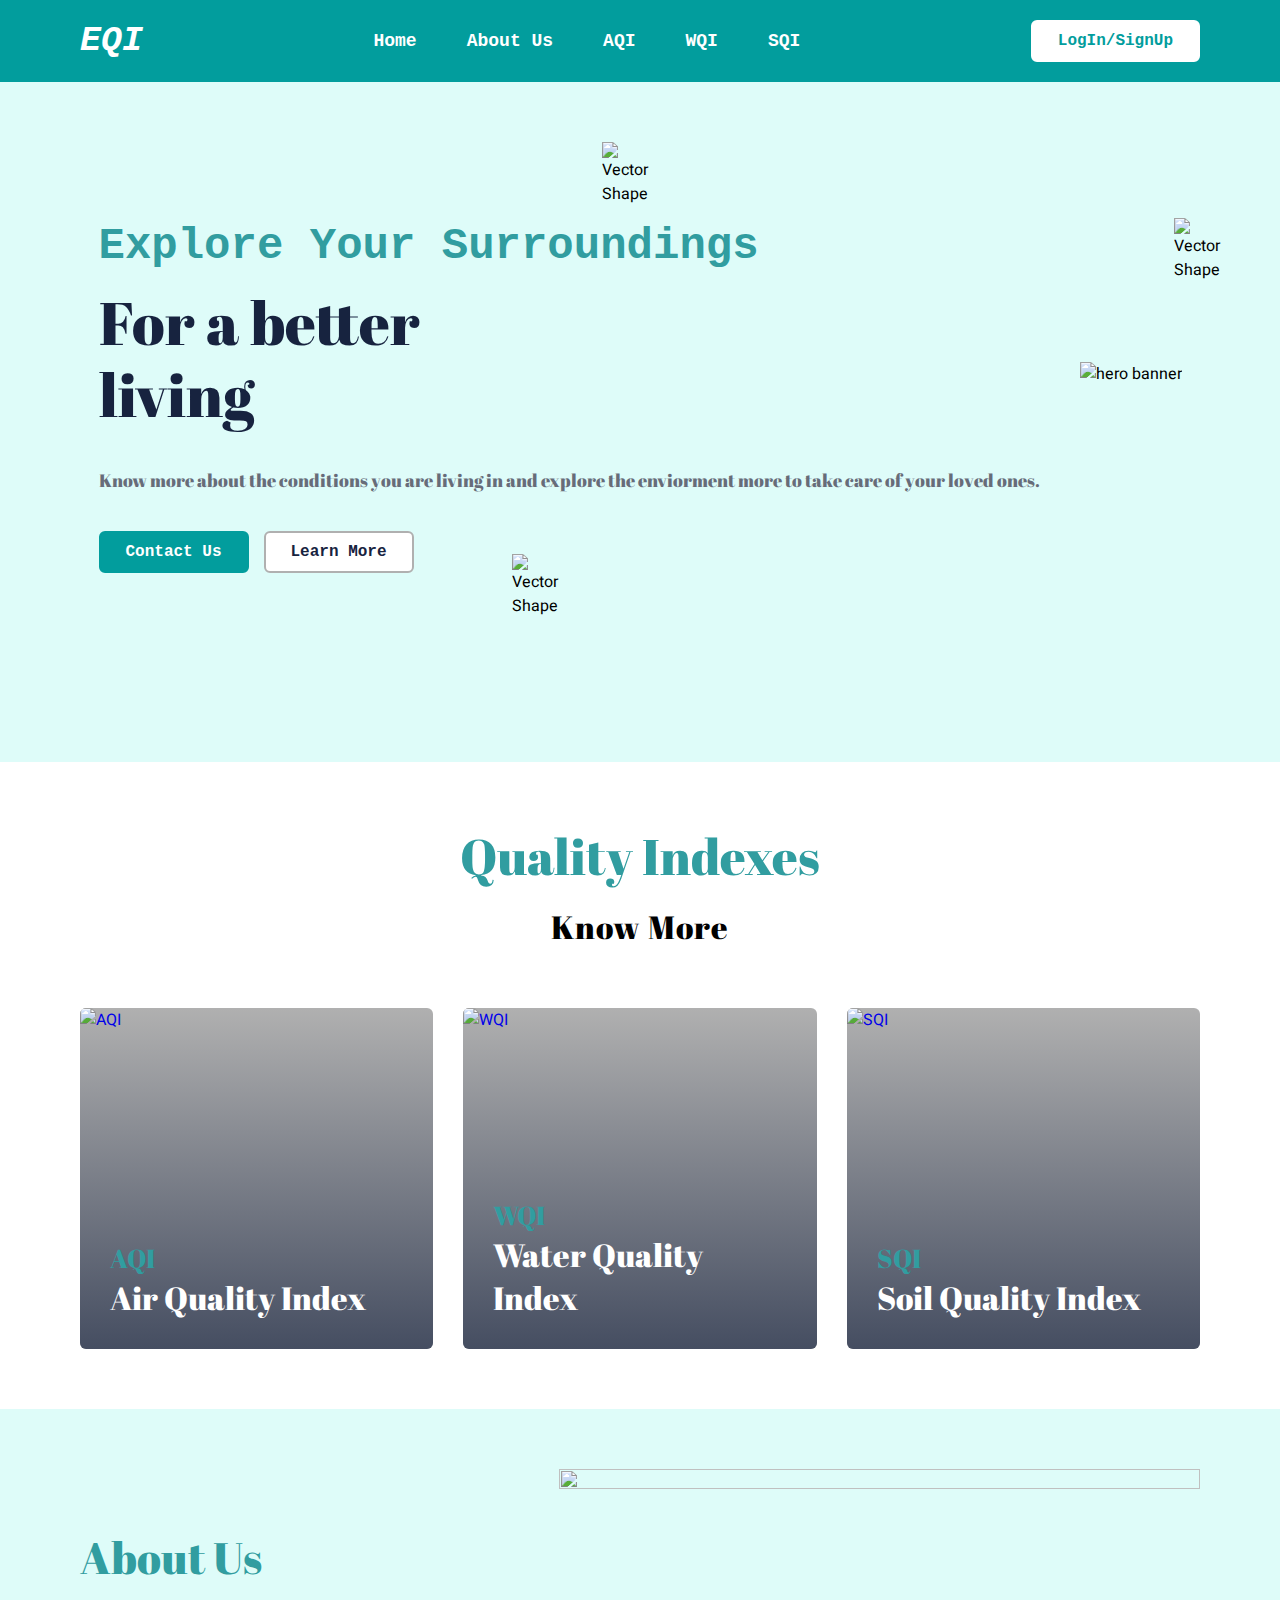
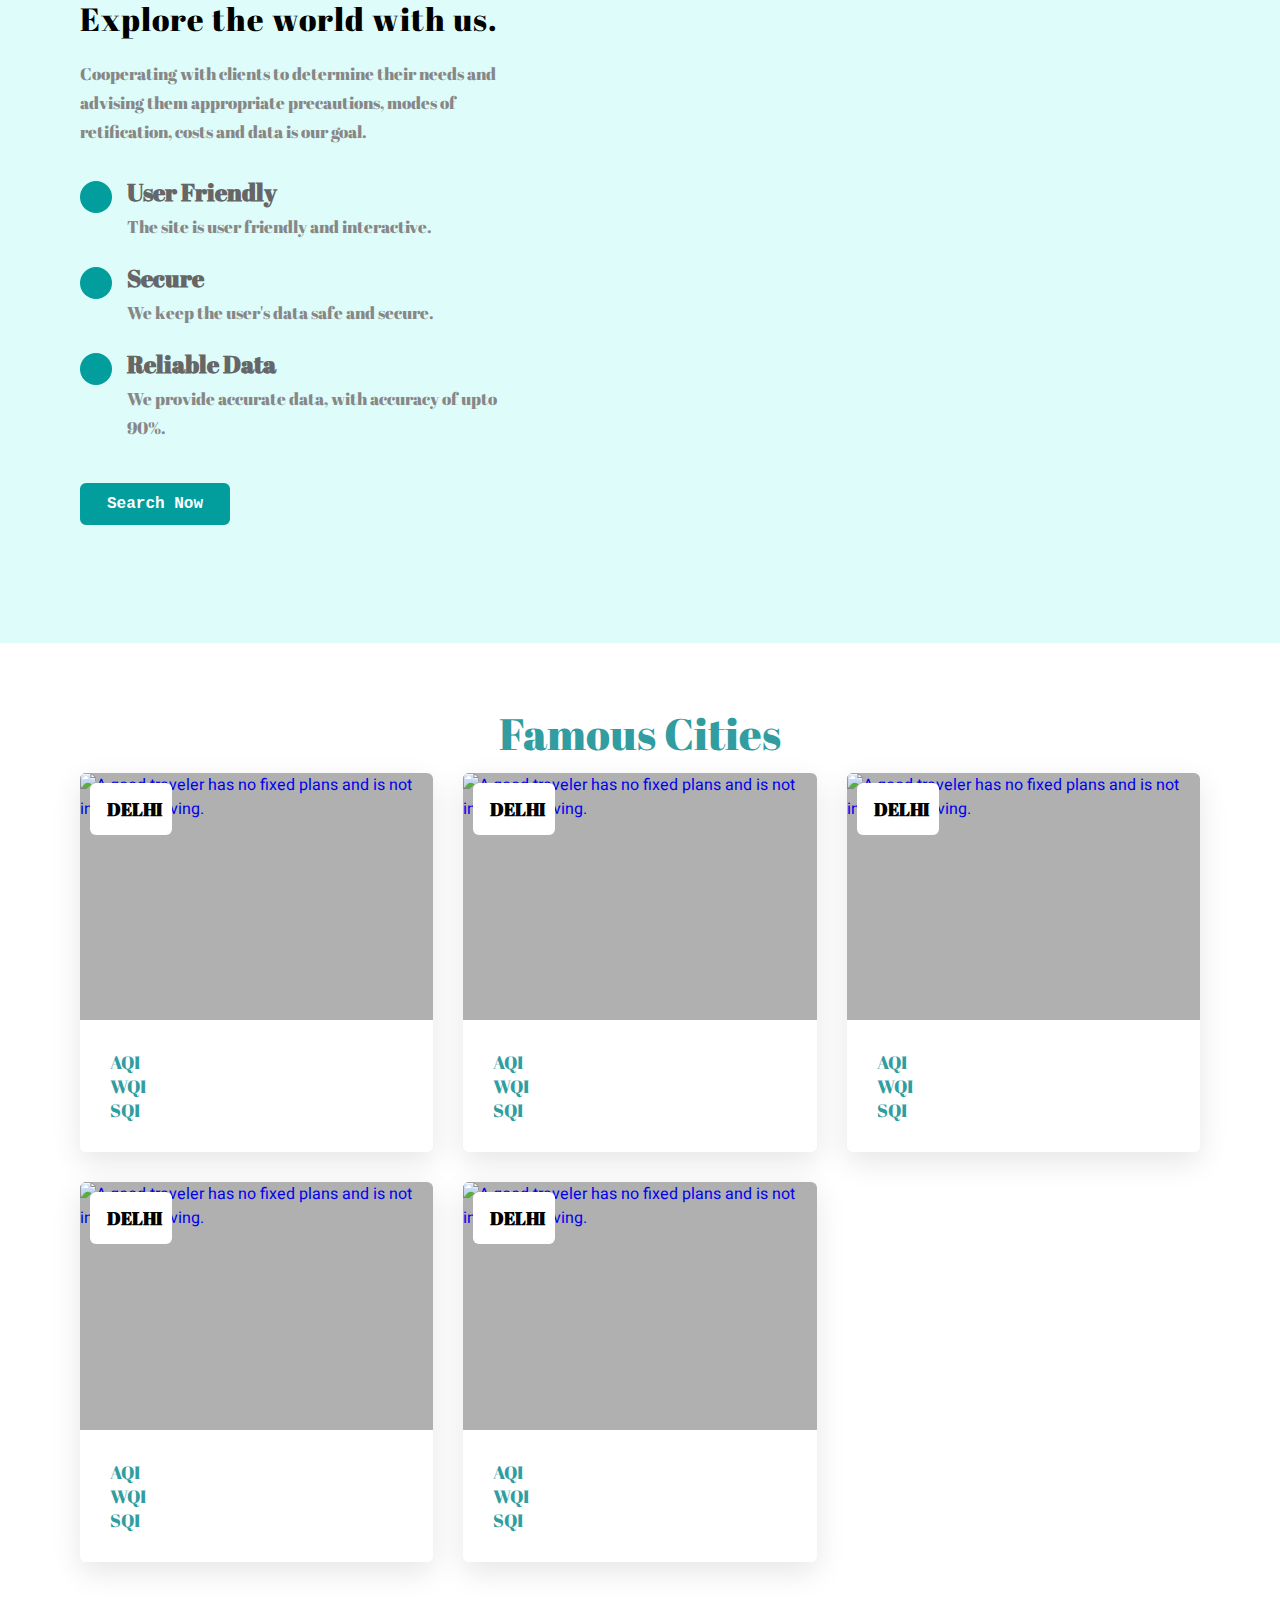
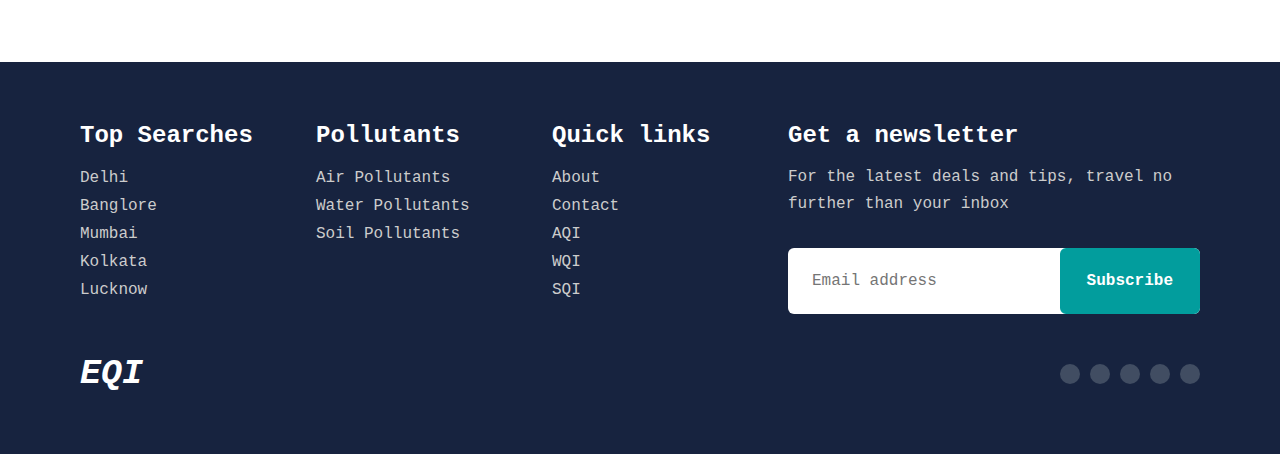
==== index.html @ 9488835c "login signup added" ====
<!DOCTYPE html>
<html lang="en">

<head>
  <meta charset="UTF-8">
  <meta http-equiv="X-UA-Compatible" content="IE=edge">
  <meta name="viewport" content="width=device-width, initial-scale=1.0">
  <title>Eqi-Enviormental Quality Index</title>

  <link rel="shortcut icon" href="./favicon.svg" type="image/svg+xml">

  <link rel="stylesheet" href="./css/style.css">

  <link rel="preconnect" href="https://fonts.googleapis.com">
  <link rel="preconnect" href="https://fonts.gstatic.com" crossorigin>
  <link
    href="https://fonts.googleapis.com/css2?family=Abril+Fatface&family=Comforter+Brush&family=Heebo:wght@400;500;600;700&display=swap"
    rel="stylesheet">

</head>

<body id="top">


  <header class="header" data-header>
    <div class="container">

      <a href="index.html">
        <h1 class="logo">EQI</h1>
      </a>

      <button class="nav-toggle-btn" data-nav-toggle-btn aria-label="Toggle Menu">
        <ion-icon name="menu-outline" class="open"></ion-icon>
        <ion-icon name="close-outline" class="close"></ion-icon>
      </button>

      <nav class="navbar">

        <ul class="navbar-list">

          <li>
            <a href="index.html" class="navbar-link">Home</a>
          </li>

          <li>
            <a href="about.html" class="navbar-link">About Us</a>
          </li>


          <li>
            <a href="AQI.html" class="navbar-link">AQI</a>
          </li>

          <li>
            <a href="WQI.html" class="navbar-link">WQI</a>
          </li>

          <li>
            <a href="SQI.html" class="navbar-link">SQI</a>
          </li>

        </ul>

        <a href="login.html" class="btn btn-secondary">LogIn/SignUp</a>

      </nav>

    </div>
  </header>

  <main>
    <article>

      <section id="home" class="section hero"
        style="background-image: url('./images/home/hero-bg-bottom.png') url('./images/home/hero-bg-top.png')">
        <div class="container">

          <img src="./images/home/shape-1.png" width="61" height="61" alt="Vector Shape" class="shape shape-1">

          <img src="./images/home/shape-2.png" width="56" height="74" alt="Vector Shape" class="shape shape-2">

          <img src="./images/home/shape-3.png" width="57" height="72" alt="Vector Shape" class="shape shape-3">

          <div class="hero-content">

            <p class="section-subtitle">Explore Your Surroundings</p>

            <h2 class="hero-title">For a better living</h2>

            <p class="hero-text">
              Know more about the conditions you are living in and explore the enviorment more to take care of your loved ones.
            </p>

            <div class="btn-group">
              <a href="#contact" class="btn btn-primary">Contact Us</a>

              <a href="#" class="btn btn-outline">Learn More</a>
            </div>

          </div>

          <figure class="hero-banner">
            <img src="./images/home/hero-banner.png" width="686" height="812" loading="lazy" alt="hero banner"
              class="w-100">
          </figure>

        </div>
      </section>

      <section id="destination" class="section destination">
        <div class="container">

          <p class="section-subtitle">Quality Indexes</p>

          <h2 class="h2 section-title">Know More</h2>

          <ul class="destination-list">

            <li class="w-22.5">
              <a href="AQI.html" class="destination-card">

                <figure class="card-banner">

                  <img src="./images/home/destination-1.jpg" width="1140" height="1100" loading="lazy"
                    alt="AQI" class="img-cover">
                  
                </figure>

                <div class="card-content">
                  <p class="card-subtitle">AQI</p>

                  <h3 class="h3 card-title">Air Quality Index</h3>
                </div>
              </a>
            </li>

            <li class="w-45">
              <a href="WQI.html" class="destination-card">

                <figure class="card-banner">
                  <img src="./images/home/destination-2.jpg" width="1140" height="1100" loading="lazy"
                    alt="WQI" class="img-cover">
                </figure>

                <div class="card-content">
                  <p class="card-subtitle">WQI</p>

                  <h3 class="h3 card-title">Water Quality Index</h3>
                </div>

              </a>
            </li>

            <li class="w-22.5">
              <a href="SQI.html" class="destination-card">

                <figure class="card-banner">
                  <img src="./images/home/destination-3.jpg" width="1140" height="1100" loading="lazy"
                    alt="SQI" class="img-cover">
                </figure>

                <div class="card-content">
                  <p class="card-subtitle">SQI</p>

                  <h3 class="h3 card-title">Soil Quality Index</h3>
                </div>

              </a>
            </li>
            

          </ul>

        </div>
      </section>

      <section id="about" class="section about">
        <div class="container">

          <div class="about-content">

            <p class="section-subtitle">About Us</p>

            <h2 class="h2 section-title">Explore the world with us.</h2>

            <p class="about-text">
              Cooperating with clients to determine their needs and advising them 
              appropriate precautions, modes of retification, costs and data is our goal.
            </p>

            <ul class="about-list">

              <li class="about-item">

                <div class="about-item-icon">
                  <ion-icon name="people-outline"></ion-icon>
                </div>

                <div class="about-item-content">
                  <h3 class="h3 about-item-title">User Friendly</h3>

                  <p class="about-item-text">
                    The site is user friendly and interactive.
                  </p>
                </div>

              </li>

              <li class="about-item">

                <div class="about-item-icon">
                  <ion-icon name="lock-closed-outline"></ion-icon>
                </div>

                <div class="about-item-content">
                  <h3 class="h3 about-item-title">Secure</h3>

                  <p class="about-item-text">
                    We keep the user's data safe and secure.
                  </p>
                </div>

              </li>

              <li class="about-item">

                <div class="about-item-icon">
                  <ion-icon name="analytics-outline"></ion-icon>
                </div>

                <div class="about-item-content">
                  <h3 class="h3 about-item-title">Reliable Data</h3>

                  <p class="about-item-text">
                    We provide accurate data, with accuracy of upto 90%.
                  </p>
                </div>

              </li>

            </ul>

            <a href="#" class="btn btn-primary">Search Now</a>

          </div>

          <figure class="about-banner">
            <img src="./images/home/about-banner.png" width="756" height="842" loading="lazy" alt="" class="w-100">
          </figure>

        </div>
      </section>





      <section id="blog" class="section blog">
        <div class="container">

          <p class="section-subtitle">Famous Cities</p>


          <ul class="blog-list">

            <li>
              <div class="blog-card">

                <figure class="card-banner">

                  <a href="#">
                    <img src="./images/home/popular-1.jpg" width="740" height="518" loading="lazy"
                      alt="A good traveler has no fixed plans and is not intent on arriving." class="img-cover">
                  </a>

                  <span class="card-badge">
                    <time datetime="12-04">DELHI</time>
                  </span>

                </figure>

                <div class="card-content">

                  <div class="card-wrapper">

                    <div class="author-wrapper">
                      <figure class="author-avatar">
                      <div>
                        <a href="#" class="author-name">AQI</a>
                        <a href="#" class="author-name">WQI</a>
                        <a href="#" class="author-name">SQI</a>
                      </div>
                    </div>

                  </div>
                </div>

              </div>
            </li>

            <li>
              <div class="blog-card">

                <figure class="card-banner">

                  <a href="#">
                    <img src="./images/home/popular-1.jpg" width="740" height="518" loading="lazy"
                      alt="A good traveler has no fixed plans and is not intent on arriving." class="img-cover">
                  </a>

                  <span class="card-badge">
                    <time datetime="12-04">DELHI</time>
                  </span>

                </figure>

                <div class="card-content">

                  <div class="card-wrapper">

                    <div class="author-wrapper">
                      <figure class="author-avatar">
                      <div>
                        <a href="#" class="author-name">AQI</a>
                        <a href="#" class="author-name">WQI</a>
                        <a href="#" class="author-name">SQI</a>
                      </div>
                    </div>

                  </div>
                </div>

              </div>
            </li>

            <li>
              <div class="blog-card">

                <figure class="card-banner">

                  <a href="#">
                    <img src="./images/home/popular-1.jpg" width="740" height="518" loading="lazy"
                      alt="A good traveler has no fixed plans and is not intent on arriving." class="img-cover">
                  </a>

                  <span class="card-badge">
                    <time datetime="12-04">DELHI</time>
                  </span>

                </figure>

                <div class="card-content">

                  <div class="card-wrapper">

                    <div class="author-wrapper">
                      <figure class="author-avatar">
                      <div>
                        <a href="#" class="author-name">AQI</a>
                        <a href="#" class="author-name">WQI</a>
                        <a href="#" class="author-name">SQI</a>
                      </div>
                    </div>

                  </div>
                </div>

              </div>
            </li>

            <li>
              <div class="blog-card">

                <figure class="card-banner">

                  <a href="#">
                    <img src="./images/home/popular-1.jpg" width="740" height="518" loading="lazy"
                      alt="A good traveler has no fixed plans and is not intent on arriving." class="img-cover">
                  </a>

                  <span class="card-badge">
                    <time datetime="12-04">DELHI</time>
                  </span>

                </figure>

                <div class="card-content">

                  <div class="card-wrapper">

                    <div class="author-wrapper">
                      <figure class="author-avatar">
                      <div>
                        <a href="#" class="author-name">AQI</a>
                        <a href="#" class="author-name">WQI</a>
                        <a href="#" class="author-name">SQI</a>
                      </div>
                    </div>

                  </div>
                </div>

              </div>
            </li>

            <li>
              <div class="blog-card">

                <figure class="card-banner">

                  <a href="#">
                    <img src="./images/home/popular-1.jpg" width="740" height="518" loading="lazy"
                      alt="A good traveler has no fixed plans and is not intent on arriving." class="img-cover">
                  </a>

                  <span class="card-badge">
                    <time datetime="12-04">DELHI</time>
                  </span>

                </figure>

                <div class="card-content">

                  <div class="card-wrapper">

                    <div class="author-wrapper">
                      <figure class="author-avatar">
                      <div>
                        <a href="#" class="author-name">AQI</a>
                        <a href="#" class="author-name">WQI</a>
                        <a href="#" class="author-name">SQI</a>
                      </div>
                    </div>

                  </div>
                </div>

              </div>
            </li>

          </ul>

        </div>
      </section>

    </article>
  </main>


  <footer id="contact"class="footer" style="background-image: url('./images/home/footer-bg.png')">
    <div class="container">

      <div class="footer-top">

        <ul class="footer-list" style="font-family: 'Courier New', Courier, monospace;">

          <li>
            <p class="footer-list-title">Top Searches</p>
          </li>

          <li>
            <a href="#" class="footer-link">Delhi</a>
          </li>

          <li>
            <a href="#" class="footer-link">Banglore</a>
          </li>

          <li>
            <a href="#" class="footer-link">Mumbai</a>
          </li>

          <li>
            <a href="#" class="footer-link">Kolkata</a>
          </li>

          <li>
            <a href="#" class="footer-link">Lucknow</a>
          </li>

        </ul>

        <ul class="footer-list" style="font-family: 'Courier New', Courier, monospace;">

          <li>
            <p class="footer-list-title">Pollutants</p>
          </li>

          <li>
            <a href="#" class="footer-link">Air Pollutants</a>
          </li>

          <li>
            <a href="#" class="footer-link">Water Pollutants</a>
          </li>

          <li>
            <a href="#" class="footer-link">Soil Pollutants</a>
          </li>


        </ul>

        <ul class="footer-list" style="font-family: 'Courier New', Courier, monospace;">

          <li>
            <p class="footer-list-title">Quick links</p>
          </li>

          <li>
            <a href="about.html" class="footer-link">About</a>
          </li>

          <li>
            <a href="#contact" class="footer-link">Contact</a>
          </li>

          <li>
            <a href="AQI.html" class="footer-link">AQI</a>
          </li>

          <li>
            <a href="WQI.html" class="footer-link">WQI</a>
          </li>

          <li>
            <a href="SQI.html" class="footer-link">SQI</a>
          </li>

        </ul>

        <div class="footer-list">

          <p class="footer-list-title" style="font-family: 'Courier New', Courier, monospace;">Get a newsletter</p>

          <p class="newsletter-text" style="font-family: 'Courier New', Courier, monospace;">
            For the latest deals and tips, travel no further than your inbox
          </p>

          <form action="" class="newsletter-form">
            <input type="email" name="email" required placeholder="Email address" class="newsletter-input" style="font-family: 'Courier New', Courier, monospace;">

            <button type="submit" class="btn btn-primary">Subscribe</button>
          </form>

        </div>

      </div>

      <div class="footer-bottom">

        <a href="#" class="logo">EQI</a>

        <ul class="social-list">

          <li>
            <a href="#" class="social-link">
              <ion-icon name="logo-facebook"></ion-icon>
            </a>
          </li>

          <li>
            <a href="#" class="social-link">
              <ion-icon name="logo-twitter"></ion-icon>
            </a>
          </li>

          <li>
            <a href="#" class="social-link">
              <ion-icon name="logo-instagram"></ion-icon>
            </a>
          </li>

          <li>
            <a href="#" class="social-link">
              <ion-icon name="logo-linkedin"></ion-icon>
            </a>
          </li>

          <li>
            <a href="#" class="social-link">
              <ion-icon name="logo-google"></ion-icon>
            </a>
          </li>

        </ul>

      </div>

    </div>
  </footer>





  <!-- 
    - #GO TO TOP
  -->

  <a href="#top" class="go-top" data-go-top aria-label="Go To Top">
    <ion-icon name="chevron-up-outline"></ion-icon>
  </a>





  <!-- 
    - custom js link
  -->
  <script src="./js/script.js"></script>

  <!-- 
    - ionicon link
  -->
  <script type="module" src="https://unpkg.com/ionicons@5.5.2/dist/ionicons/ionicons.esm.js"></script>
  <script nomodule src="https://unpkg.com/ionicons@5.5.2/dist/ionicons/ionicons.js"></script>

</body>

</html>
---- css/style.css ----
:root {
  --battleship-gray: hsl(0, 0%, 53%);
  --viridian-green: hsl(180, 98%, 31%);
  --silver-chalice: hsl(0, 0%, 69%);
  --mikado-yellow: hsl(47, 98%, 50%);
  --granite-gray: hsl(0, 0%, 40%);
  --independence: hsl(219, 20%, 32%);
  --spanish-gray: hsl(0, 0%, 61%);
  --oxford-blue: hsl(222, 46%, 17%);
  --black-coral: hsl(223, 8%, 44%);
  --eerie-black: hsl(210, 11%, 15%);
  --light-gray: hsl(0, 0%, 80%);
  --white-2: hsl(0, 0%, 98%);
  --white-1: hsl(0, 0%, 100%);
  --black: hsl(0, 0%, 0%);
  --jet: hsl(0, 0%, 20%);

  --ff-abril-fatface: 'Abril Fatface', cursive;
  --ff-comforter-brush: 'Comforter Brush', cursive;
  --ff-heebo: 'Heebo', sans-serif;

  --fs-1: 3.4rem;
  --fs-2: 3.2rem;
  --fs-3: 3rem;
  --fs-4: 2.4rem;
  --fs-5: 1.8rem;
  --fs-6: 1.7rem;
  --fs-7: 1.4rem;
  --fs-8: 1.2rem;

  --fw-400: 400;
  --fw-500: 500;
  --fw-600: 600;
  --fw-700: 700;

  --radius-6: 6px;

  --section-padding: 40px;


  --transition-1: 0.15s ease;
  --transition-2: 0.35s ease;
  --cubic-out: cubic-bezier(0.33, 0.85, 0.56, 1.02);

}

*,
*::before,
*::after {
  margin: 0;
  padding: 0;
  box-sizing: border-box;
}

li { list-style: none; }

a { text-decoration: none; }

a,
img,
span,
input,
button,
ion-icon { display: block; }

input,
button {
  border: none;
  background: none;
  font: inherit;
}

button { cursor: pointer; }

input { width: 100%; }

img { height: auto; }

address { font-style: normal; }

:focus-visible { outline-offset: 5px; }

html {
  font-family: var(--ff-heebo);
  font-size: 10px;
  scroll-behavior: smooth;
}

body {
  background: var(--white-1);
  font-size: 1.6rem;
}

::-webkit-scrollbar { width: 10px; }

::-webkit-scrollbar-track { background: hsl(0, 0%, 95%); }

::-webkit-scrollbar-thumb { background: hsl(0, 0%, 80%); }

::-webkit-scrollbar-thumb:hover { background: hsl(0, 0%, 70%); }


.container { padding-inline: 15px; }

.btn {
  background: var(--background, var(--white-1));
  color: var(--color, var(--viridian-green));
  font-weight: var(--fw-700);
  width: max-content;
  font-family: 'Courier New', Courier, monospace;
  padding: 10px 25px;
  border: 2px solid var(--border-color, var(--white-1));
  border-radius: var(--radius-6);
}

.btn-secondary:is(:hover, :focus) {
  --background: transparent;
  --color: var(--white-1);
  font-family: 'Courier New', Courier, monospace;
}

.btn-primary {
  --background: var(--viridian-green);
  --color: var(--white-1);
  --border-color: var(--viridian-green);
}

.btn-primary:is(:hover, :focus) {
  --background: transparent;
  font-family: 'Courier New', Courier, monospace;
  --color: var(--viridian-green);
}

.btn-outline {
  --color: var(--oxford-blue);
  --border-color: var(--silver-chalice);
}

.btn-outline:is(:hover, :focus) {
  --color: var(--viridian-green);
  --border-color: var(--viridian-green);
}

.section { padding-block: var(--section-padding); }

.section-subtitle {
  color:#319DA0;
  font-family: var(--ff-abril-fatface);
  font-size: var(--fs-3);
}

.w-100 { width: 100%; }

.h2 {
  color: var(--jet);
  font-size: var(--fs-3);
  font-weight: var(--fw-500);
}

.h3 {
  font-size: var(--fs-4);
  font-weight: var(--fw-400);
}

.section-title { font-family: var(--ff-abril-fatface); }

.img-cover {
  width: 100%;
  height: 100%;
  object-fit: cover;
}

.card-banner { background: var(--silver-chalice); }

:is(.popular, .blog) .section-subtitle {
  text-align: center;
  margin-bottom: 10px;
}

:is(.popular, .blog) .section-title {
  text-align: center;
  margin-bottom: 50px;
}

.popular-list,
.blog-list {
  display: grid;
  gap: 30px;
}

.popular-card,
.blog-card {
  box-shadow: 0 10px 30px hsla(0, 0%, 0%, 0.1);
  border-radius: var(--radius-6);
  overflow: hidden;
}

:is(.popular, .blog) .card-banner { position: relative; }

.card-badge {
  /* width: 200px; */
  position: absolute;
  top: 10px;
  left: 10px;
  background: var(--mikado-yellow);
  color: var(--white-1);
  padding: 14px 10px;
  border-radius: var(--radius-6);
}

.card-badge ion-icon {
  --ionicon-stroke-width: 60px;
  position: relative;
  font-size: 20px;
  margin-inline: auto;
  float: left;
}

.card-badge time { font-weight: var(--fw-700); 
position:static;
float:right;
/* /* padding-right: 2px; */
margin-left: 7px;
} 


:is(.popular, .blog) .card-content { padding: 30px 15px; }

.card-wrapper {
  display: flex;
  justify-content: flex-start;
  align-items: center;
  gap: 20px;
}

:is(.popular, .blog) .card-title {
  color: var(--granite-gray);
  font-size: var(--fs-5);
  margin-block: 20px;
}

:is(.popular, .blog) .card-title > a { color: inherit; }

:is(.popular, .blog) .card-title > a:is(:hover, :focus) { color: var(--viridian-green); }


.header {
  background: var(--viridian-green);
  padding-block: 20px;
  height: 88px;
  overflow: hidden;
  transition: 0.25s var(--cubic-out);
}

.header.active {
  height: 425px;
  transition-duration: 0.35s;
}

.header .container {
  display: flex;
  flex-wrap: wrap;
  justify-content: space-between;
  align-items: center;
}

.logo {
  color: var(--white-1);
  font-size: var(--fs-2);
  font-weight: var(--fw-600);
  font-style: italic;
  font-family: 'Courier New', Courier, monospace;
}

.nav-toggle-btn.active .open,
.nav-toggle-btn .close { display: none; }

.nav-toggle-btn .open,
.nav-toggle-btn.active .close { display: block; }

.nav-toggle-btn ion-icon {
  color: var(--white-1);
  font-size: 35px;
  --ionicon-stroke-width: 40px;
}

.navbar {
  width: 100%;
  padding: 20px 10px;
  opacity: 0;
  visibility: hidden;
  transition: var(--transition-1);
}

.header.active .navbar {
  opacity: 1;
  visibility: visible;
}

.navbar-list { margin-bottom: 15px; }

.navbar-link {
  color: var(--white-1);
  font-size: var(--fs-5);
  font-weight: var(--fw-500);
  padding-block: 10px 0;
  font-family: 'Courier New', Courier, monospace;
  border-bottom: 2px solid transparent;
  width: max-content;
}

.navbar-link:is(:hover, :focus) { border-color: var(--white-1); }


.shape { display: none; }

.hero {
  background-repeat: no-repeat, no-repeat;
  background-position: bottom left, top right;
}
.hero-banner{
  border-radius: 20px;
}
.hero-content { margin-bottom: 50px; }

.hero .section-subtitle { margin-bottom: 15px;
font-family:'Courier New', Courier, monospace;
color:#319DA0;
font-weight: bold; }

.hero-title {
  color: var(--oxford-blue);
  font-size: var(--fs-1);
  font-family: var(--ff-abril-fatface);
  font-weight: var(--fw-500);
  line-height: 1.2;
  max-width: 11ch;
  margin-bottom: 15px;
}

.hero-text {
  color: var(--black-coral);
  font-size: var(--fs-7);
  line-height: 1.7;
  font-weight: normal;
  font-family: var(--ff-abril-fatface);
  margin-bottom: 15px;
}

.btn-group {
  display: flex;
  font-family: 'Courier New', Courier, monospace;
  flex-wrap: wrap;
  gap: 15px;
}



.destination .section-subtitle {
  font-family: var(--ff-abril-fatface);
  text-align: center;
  font-size: 50px;
  margin-bottom: 15px;
  color:#319DA0;
}

.destination .section-title {
  text-align: center;
  margin-bottom: 60px;
}

.destination-list {
  display: flex;
  flex-wrap: wrap;
  gap: 30px;
}

.destination-card {
  position: relative;
  border-radius: var(--radius-6);
  overflow: hidden;
}

.destination-card::after {
  content: "";
  position: absolute;
  inset: 0;
  background: linear-gradient(hsla(222, 46%, 17%, 0), hsla(222, 46%, 17%, 0.7));
}

.destination-card img { transition: var(--transition-2); }

.destination-card:is(:hover, :focus) img { transform: scale(1.1); }

.destination-card .card-content {
  position: absolute;
  bottom: 0;
  left: 0;
  width: 100%;
  padding: 30px;
  z-index: 1;
}

.destination-card .card-subtitle {
  color:#319DA0;
  font-family: var(--ff-abril-fatface);
  font-size: var(--fs-5);

}

.destination-card .card-title {
  color: var(--white-1);
  font-family: var(--ff-abril-fatface);
}


.popular-card :is(.card-price, .card-rating) {
  color: var(--white-1);
  font-size: var(--fs-8);
  padding: 5px 8px;
  border-radius: var(--radius-6);
}

.popular-card .card-price { background: var(--viridian-green); }

.popular-card .card-rating {
  background: var(--mikado-yellow);
  display: flex;
  align-items: center;
  gap: 2px;
}

.popular-card .card-rating ion-icon { font-size: 17px; }

.popular-card .card-rating data { margin-left: 4px; }

.popular-card .card-location { color: var(--spanish-gray); }



/* About */

.about-content { margin-bottom: 50px; }

.about .section-subtitle { margin-bottom: 10px; }

.about .section-title { margin-bottom: 20px; }

.about-text,
.about-item-text {
  color: var(--battleship-gray);
  font-size: var(--fs-6);
  line-height: 1.7;
}

.about-text { 
  font-family: var(--ff-abril-fatface);
  margin-bottom: 30px; }

.about-list {
  display: grid;
  gap: 20px;
  margin-bottom: 40px;
  font-family: var(--ff-abril-fatface);
}

.about-item {
  display: flex;
  align-items: flex-start;
  gap: 15px;
}

.about-item-icon {
  background: var(--viridian-green);
  color: var(--white-1);
  font-size: 26px;
  padding: 16px;
  border-radius: 50%;
  margin-top: 5px;
}

.about-item-title {
  color: var(--granite-gray);
  font-family: var(--ff-abril-fatface);
  font-weight: var(--fw-600);
  margin-bottom: 5px;
}





/* BLOG */

.blog { padding-bottom: 100px; }

.blog-card .author-wrapper {
  display: flex;
  align-items: center;
  gap: 15px;
}
.card-badge{
  font-size: large;
  color:black;
  font-family: var(--ff-abril-fatface);
  background-color: white;
}
.blog-card .card-wrapper {
  color: var(--spanish-gray);
  font-size: var(--fs-8);
  justify-content: space-between;
}

.author-name {
  font-size: large;
  color:#319DA0;
  font-family: var(--ff-abril-fatface);
  font-weight: var(--fw-500);
}

.btn-link {
  color: var(--viridian-green);
  font-weight: var(--fw-700);
  display: flex;
  justify-content: flex-end;
  align-items: center;
  gap: 5px;
}

.btn-link ion-icon { font-size: 20px; }

.btn-link:is(:hover, :focus) { color: var(--oxford-blue); }





/* FOOTER */

.footer {
  background-color: var(--oxford-blue);
  background-repeat: no-repeat;
  background-size: cover;
  background-position: center;
  color: var(--light-gray);
  padding-block: 60px;
}

.footer a:not(.logo) { color: inherit; }

.footer-top {
  display: grid;
  gap: 30px;
  margin-bottom: 40px;
}

.footer-list-title {
  color: var(--white-1);
  font-size: var(--fs-4);
  font-weight: var(--fw-600);
  margin-bottom: 15px;
}

.footer-link {
  font-size: var(--fs-7);
  padding-block: 5px;
}

.footer .footer-link:is(:hover, :focus) { color: var(--white-1); }

.newsletter-text {
  font-size: var(--fs-7);
  margin-bottom: 30px;
  line-height: 1.7;
}

.newsletter-form { position: relative; }

.newsletter-input {
  background: var(--white-1);
  border-radius: var(--radius-6);
  padding: 24px;
  color: var(--eerie-black);
}

.newsletter-input:focus {
  outline: none;
  box-shadow: 0 0 0 5px hsla(216, 98%, 52%, 0.25);
}

.newsletter-form .btn-primary {
  position: absolute;
  top: 0;
  right: 0;
  bottom: 0;
}

.newsletter-form .btn-primary:is(:hover, :focus) {
  --background: var(--viridian-green);
  --color: var(--white-1);
}

.footer-bottom .logo {
  text-align: center;
  margin-bottom: 20px;
}

.copyright {
  text-align: center;
  margin-bottom: 20px;
  font-size: var(--fs-7);
}

.copyright-link {
  display: inline-block;
  text-decoration: underline;
}

.copyright-link:is(:hover, :focus) { text-decoration: none; }

.social-list {
  display: flex;
  justify-content: center;
  align-items: center;
  gap: 10px;
}

.social-link {
  font-size: 17px;
  background: var(--independence);
  padding: 10px;
  border-radius: 50%;
}

.social-link:is(:hover, :focus) { background: var(--viridian-green); }




/* Back to top */

.go-top {
  position: fixed;
  bottom: 0;
  right: 15px;
  background: var(--viridian-green);
  color: var(--white-1);
  font-size: 20px;
  padding: 10px;
  border-radius: var(--radius-6);
  visibility: hidden;
  opacity: 0;
  transition: var(--transition-1);
}

.go-top.active {
  visibility: visible;
  opacity: 1;
  transform: translateY(-15px);
}

.go-top:is(:hover, :focus) { transform: translateY(-25px); }







@media (min-width: 575px) {

  

  :root {

    

    --fs-1: 5rem;
    --fs-3: 4rem;
    --fs-8: 1.4rem;

  }



  

  .hero-text { --fs-7: 1.8rem; }



  

  .footer-top { grid-template-columns: 1fr 1fr; }

}






@media (min-width: 768px) {

  
  .container {
    max-width: 750px;
    margin-inline: auto;
  }

  .popular-list,
  .blog-list { grid-template-columns: 1fr 1fr; }



  

  .hero {
    min-height: 550px;
    display: grid;
    place-items: center;
  }

  .hero .container {
    display: flex;
    align-items: center;
    gap: 40px;
  }

  

  
  .destination-list > li { width: calc(33.33% - 20px); }

  .destination-list .w-50 { width: calc(50% - 20px); }



  

  .footer { --fs-7: 1.6rem; }

  .footer-bottom {
    display: flex;
    align-items: center;
    justify-content: space-between;
  }

  .footer-bottom .logo,
  .copyright { margin-bottom: 0; }

}


@media (min-width: 992px) {


  :root {

   
    --fs-2: 3.5rem;
    --fs-3: 4.4rem;

    
    --section-padding: 60px;

  }


  .container { max-width: 980px; }

  .popular-list,
  .blog-list { grid-template-columns: repeat(3, 1fr); }



  .nav-toggle-btn { display: none; }

  .header,
  .header.active { height: unset; }

  .navbar {
    all: unset;
    display: flex;
    align-items: center;
    flex-grow: 1;
  }

  .navbar-list {
    margin-bottom: 0;
    margin-inline: auto;
    display: flex;
    align-items: center;
    gap: 30px;
  }

  .navbar-link {
    font-weight: var(--fw-700);
    margin-bottom: 8px;
  }



  

  .hero {
    position: relative;
    min-height: 680px;
  }

  .hero-title,
  .hero-text { margin-bottom: 35px; }

  .shape {
    display: block;
    position: absolute;
    animation: rotate 8s linear infinite;
  }

  .shape-1 {
    top: 60px;
    left: 47%;
  }

  .shape-2 {
    top: 20%;
    right: 50px;
    animation-delay: 0.25s;
  }

  .shape-3 {
    left: 40%;
    bottom: 20%;
    animation-delay: 0.5s;
  }

  @keyframes rotate {
    0% { transform: rotate(0); }
    100% { transform: rotate(1turn); }
  }



  .destination {
    --fs-4: 3.2rem;
    --fs-5: 2.6rem;
  }

  .about .container {
    display: grid;
    grid-template-columns: 0.8fr 1fr;
    align-items: center;
    gap: 30px;
  }

  .about-content { margin-bottom: 0; }



  .footer-top { grid-template-columns: 1fr 1fr 1fr 2fr; }

}




@media (min-width: 1200px) {

  /**
   * CUSTOM PROPERTY
   */

  :root {

    /**
     * typography
     */

    --fs-1: 6rem;

  }



  /**
   * REUSED STYLE
   */

  .container { max-width: 1150px; }

  :is(.popular, .blog) .card-content { padding: 30px; }



  /**
   * HEADER
   */

  .navbar-list { gap: 50px; }



  /**
   * ABOUT
   */

  .about .container { grid-template-columns: 0.7fr 1fr; }

}


#home{
  background-color: #DEFCF9;
}

.about{
  background-color: #DEFCF9;
}

.forms-section {
  padding: 50px;
	margin: 0;
  font-family: Georgia, 'Times New Roman', Times, serif;
	background: #E1FFEE;
  display: flex;
	flex-direction: column;
	justify-content: center;
	align-items: center;
}

.section-title {
	font-size: 32px;
	letter-spacing: 1px;
	color:black;
}

.forms {
	display: flex;
	align-items: flex-start;
	margin-top: 30px;
}

.form-wrapper {
	animation: hideLayer .3s ease-out forwards;
}

.form-wrapper.is-active {
	animation: showLayer .3s ease-in forwards;
}

@keyframes showLayer {
	50% {
		z-index: 1;
	}
	100% {
		z-index: 1;
	}
}

@keyframes hideLayer {
	0% {
		z-index: 1;
	}
	49.999% {
		z-index: 1;
	}
}

.switcher {
	position: relative;
	cursor: pointer;
	display: block;
	margin-right: auto;
	margin-left: auto;
	padding: 0;
	text-transform: uppercase;
	font-family: inherit;
	font-size: 16px;
	letter-spacing: .5px;
	color: #999;
	background-color: transparent;
	border: none;
	outline: none;
	transform: translateX(0);
	transition: all .3s ease-out;
}

.form-wrapper.is-active .switcher-login {
  color: black;
  transform: translateX(90px);
}

.form-wrapper.is-active .switcher-signup {
	color: black;
	transform: translateX(-90px);
}

.underline {
	position: absolute;
	bottom: -5px;
	left: 0;
	overflow: hidden;
	pointer-events: none;
	width: 100%;
	height: 2px;
}

.underline::before {
	content: '';
	position: absolute;
	top: 0;
	left: inherit;
	display: block;
	width: inherit;
	height: inherit;
	background-color: currentColor;
	transition: transform .2s ease-out;
}

.switcher-login .underline::before {
	transform: translateX(101%);
}

.switcher-signup .underline::before {
	transform: translateX(-101%);
}

.form-wrapper.is-active .underline::before {
	transform: translateX(0);
}

.form {
	overflow: hidden;
	min-width: 260px;
	margin-top: 50px;
	padding: 30px 25px;
  border-radius: 5px;
	transform-origin: top;
}

.form-login {
	animation: hideLogin .3s ease-out forwards;
}

.form-wrapper.is-active .form-login {
	animation: showLogin .3s ease-in forwards;
}

@keyframes showLogin {
	0% {
		background: #d7e7f1;
		transform: translate(40%, 10px);
	}
	50% {
		transform: translate(0, 0);
	}
	100% {
		background-color: #fff;
		transform: translate(35%, -20px);
	}
}

@keyframes hideLogin {
	0% {
		background-color: #fff;
		transform: translate(35%, -20px);
	}
	50% {
		transform: translate(0, 0);
	}
	100% {
		background: #d7e7f1;
		transform: translate(40%, 10px);
	}
}

.form-signup {
	animation: hideSignup .3s ease-out forwards;
}

.form-wrapper.is-active .form-signup {
	animation: showSignup .3s ease-in forwards;
}

@keyframes showSignup {
	0% {
		background: #d7e7f1;
		transform: translate(-40%, 10px) scaleY(.8);
	}
	50% {
		transform: translate(0, 0) scaleY(.8);
	}
	100% {
		background-color: #fff;
		transform: translate(-35%, -20px) scaleY(1);
	}
}

@keyframes hideSignup {
	0% {
		background-color: #fff;
		transform: translate(-35%, -20px) scaleY(1);
	}
	50% {
		transform: translate(0, 0) scaleY(.8);
	}
	100% {
		background: #d7e7f1;
		transform: translate(-40%, 10px) scaleY(.8);
	}
}

.form fieldset {
	position: relative;
	opacity: 0;
	margin: 0;
	padding: 0;
	border: 0;
	transition: all .3s ease-out;
}

.form-login fieldset {
	transform: translateX(-50%);
}

.form-signup fieldset {
	transform: translateX(50%);
}

.form-wrapper.is-active fieldset {
	opacity: 1;
	transform: translateX(0);
	transition: opacity .4s ease-in, transform .35s ease-in;
}

.form legend {
	position: absolute;
	overflow: hidden;
	width: 1px;
	height: 1px;
	clip: rect(0 0 0 0);
}

.input-block {
	margin-bottom: 20px;
}

.input-block label {
	font-size: 14px;
  color: #a1b4b4;
}

.input-block input {
	display: block;
	width: 100%;
	margin-top: 8px;
	padding-right: 15px;
	padding-left: 15px;
	font-size: 16px;
	line-height: 40px;
	color: #3b4465;
  background: #eef9fe;
  border: 1px solid #cddbef;
  border-radius: 2px;
}

.form [type='submit'] {
	opacity: 0;
	display: block;
	min-width: 120px;
	margin: 30px auto 10px;
	font-size: 18px;
	line-height: 40px;
	border-radius: 25px;
	border: none;
	transition: all .3s ease-out;
}

.form-wrapper.is-active .form [type='submit'] {
	opacity: 1;
	transform: translateX(0);
	transition: all .4s ease-in;
}

.btn-login {
	color: #fbfdff;
	background: #a7e245;
	transform: translateX(-30%);
}

.btn-signup {
	color: #a7e245;
	background: #fbfdff;
	box-shadow: inset 0 0 0 2px #a7e245;
	transform: translateX(30%);
}
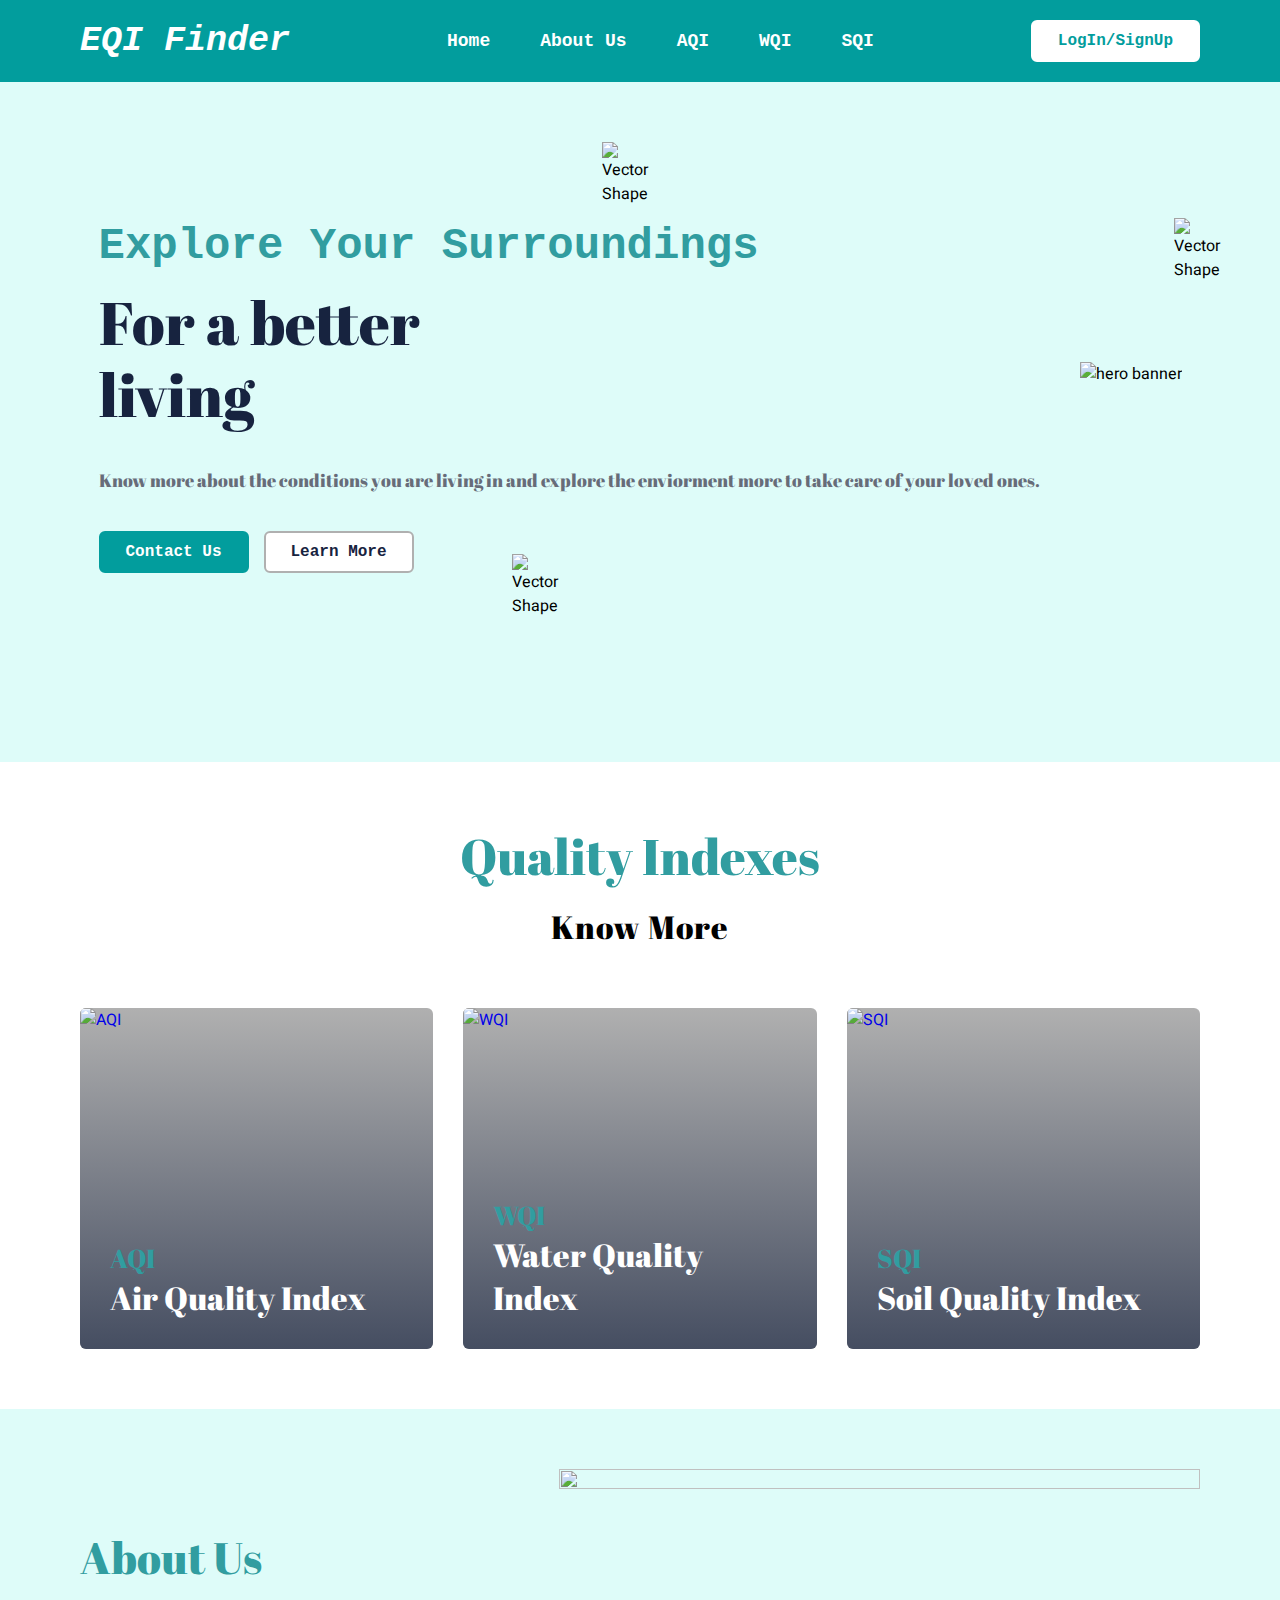
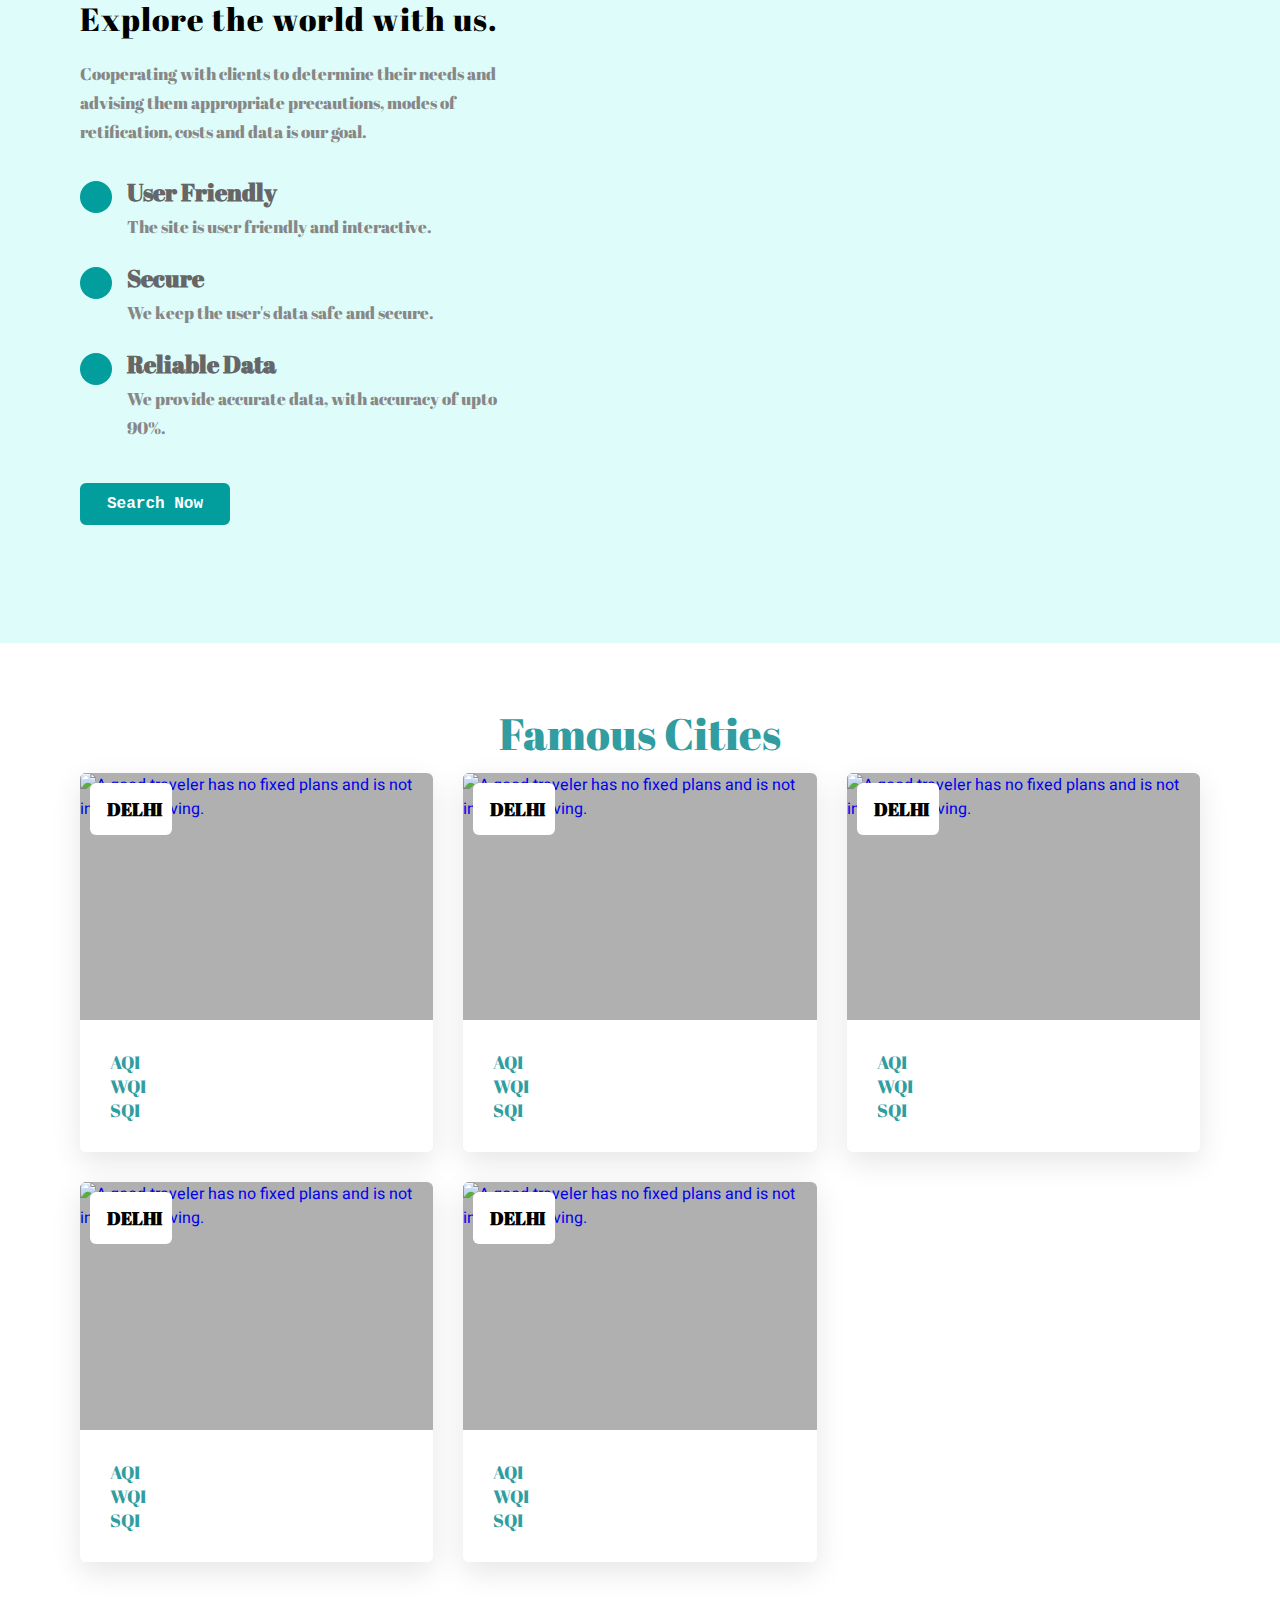
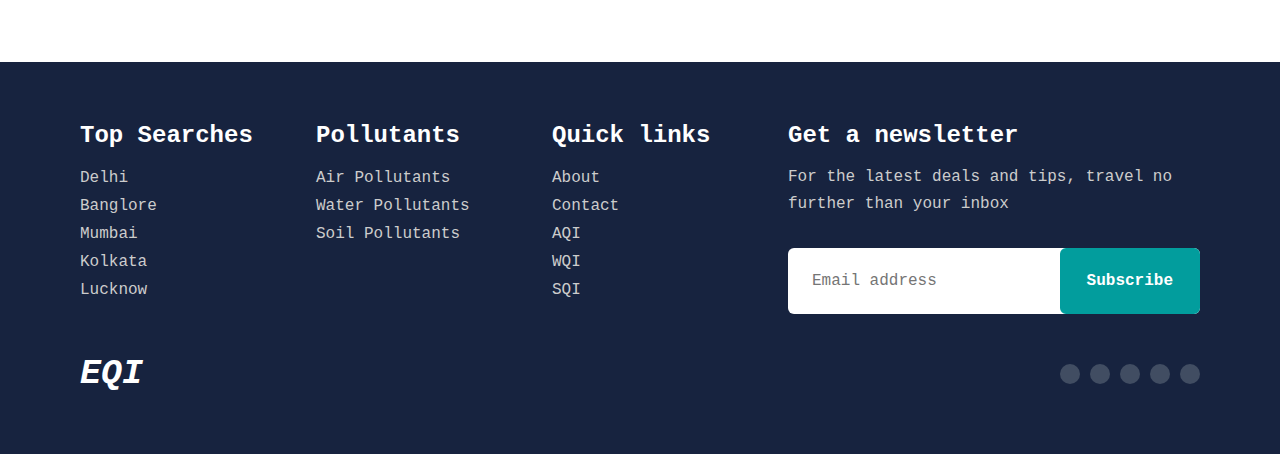
==== commit a5c3bd55: "Merge pull request #4 from Manav66/manav" ====
--- a/index.html
+++ b/index.html
@@ -26,7 +26,7 @@
     <div class="container">
 
       <a href="index.html">
-        <h1 class="logo">EQI</h1>
+        <h1 class="logo">EQI Finder</h1>
       </a>
 
       <button class="nav-toggle-btn" data-nav-toggle-btn aria-label="Toggle Menu">
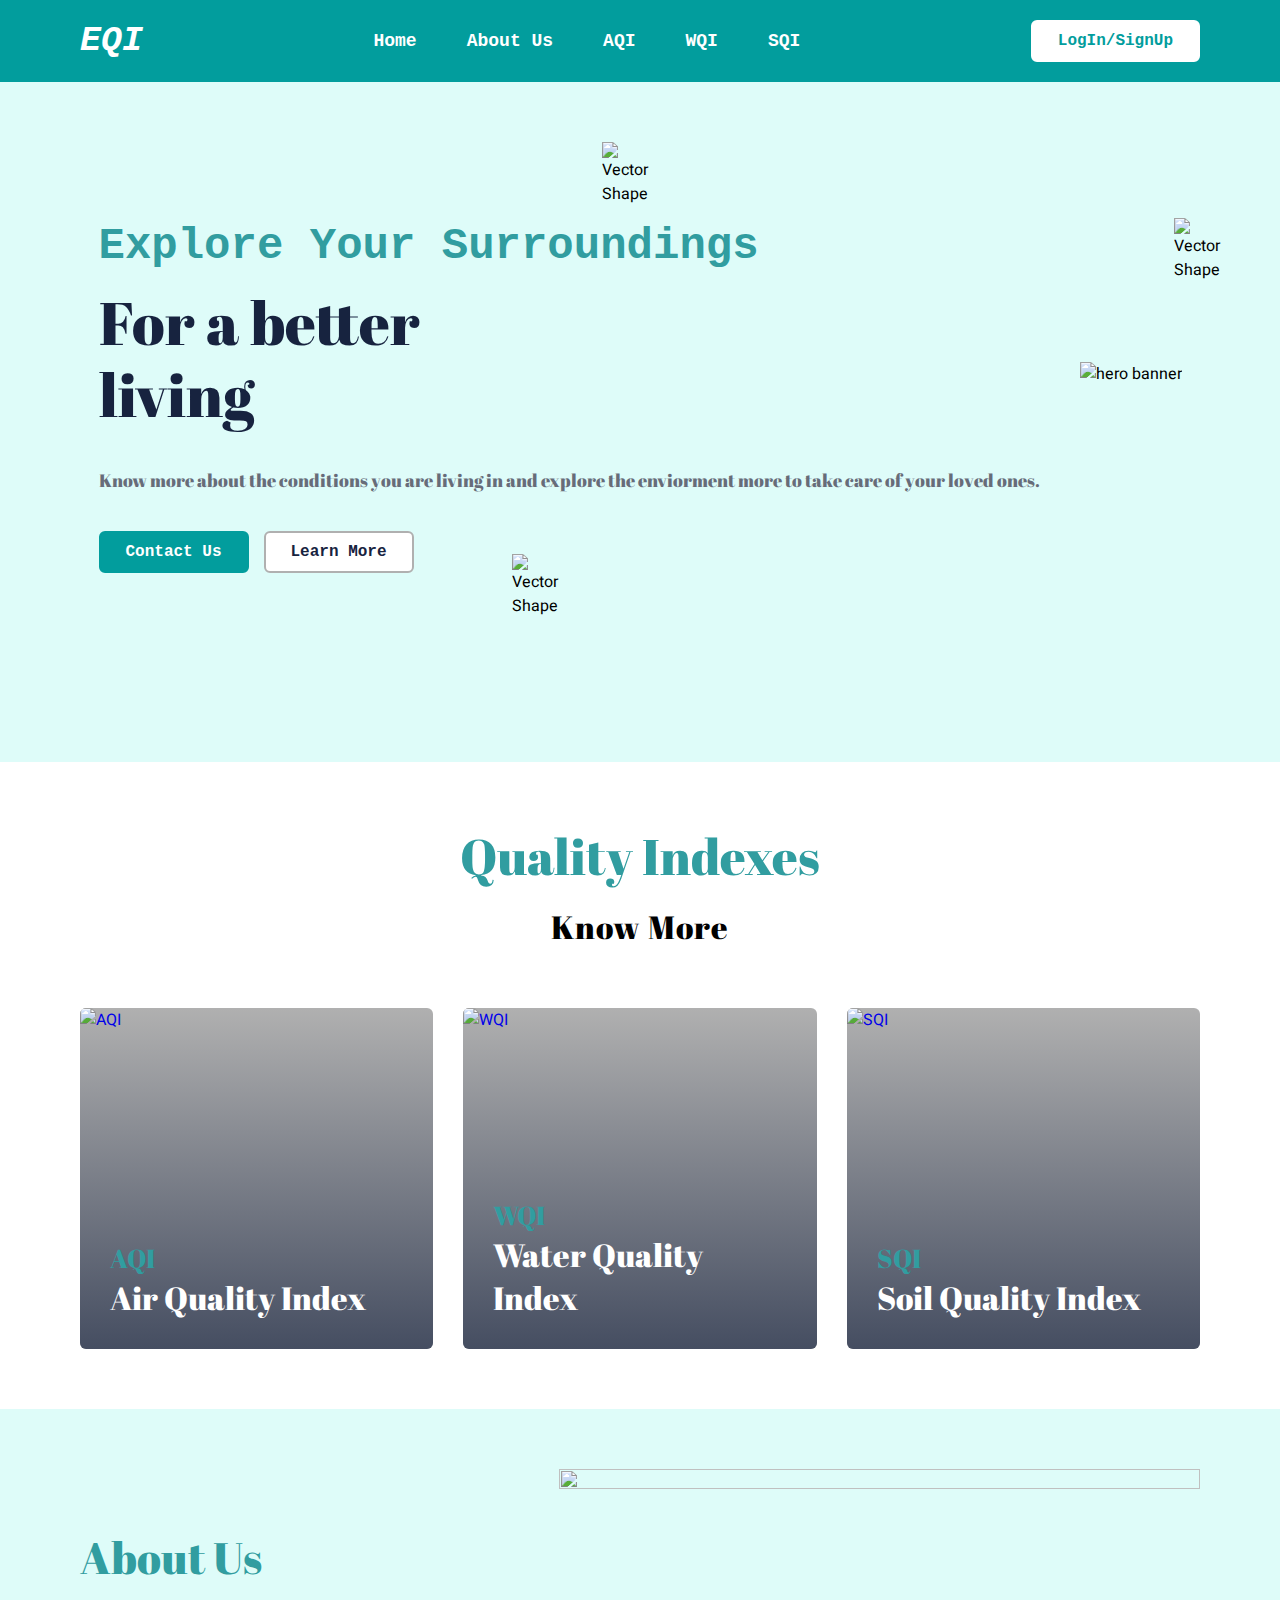
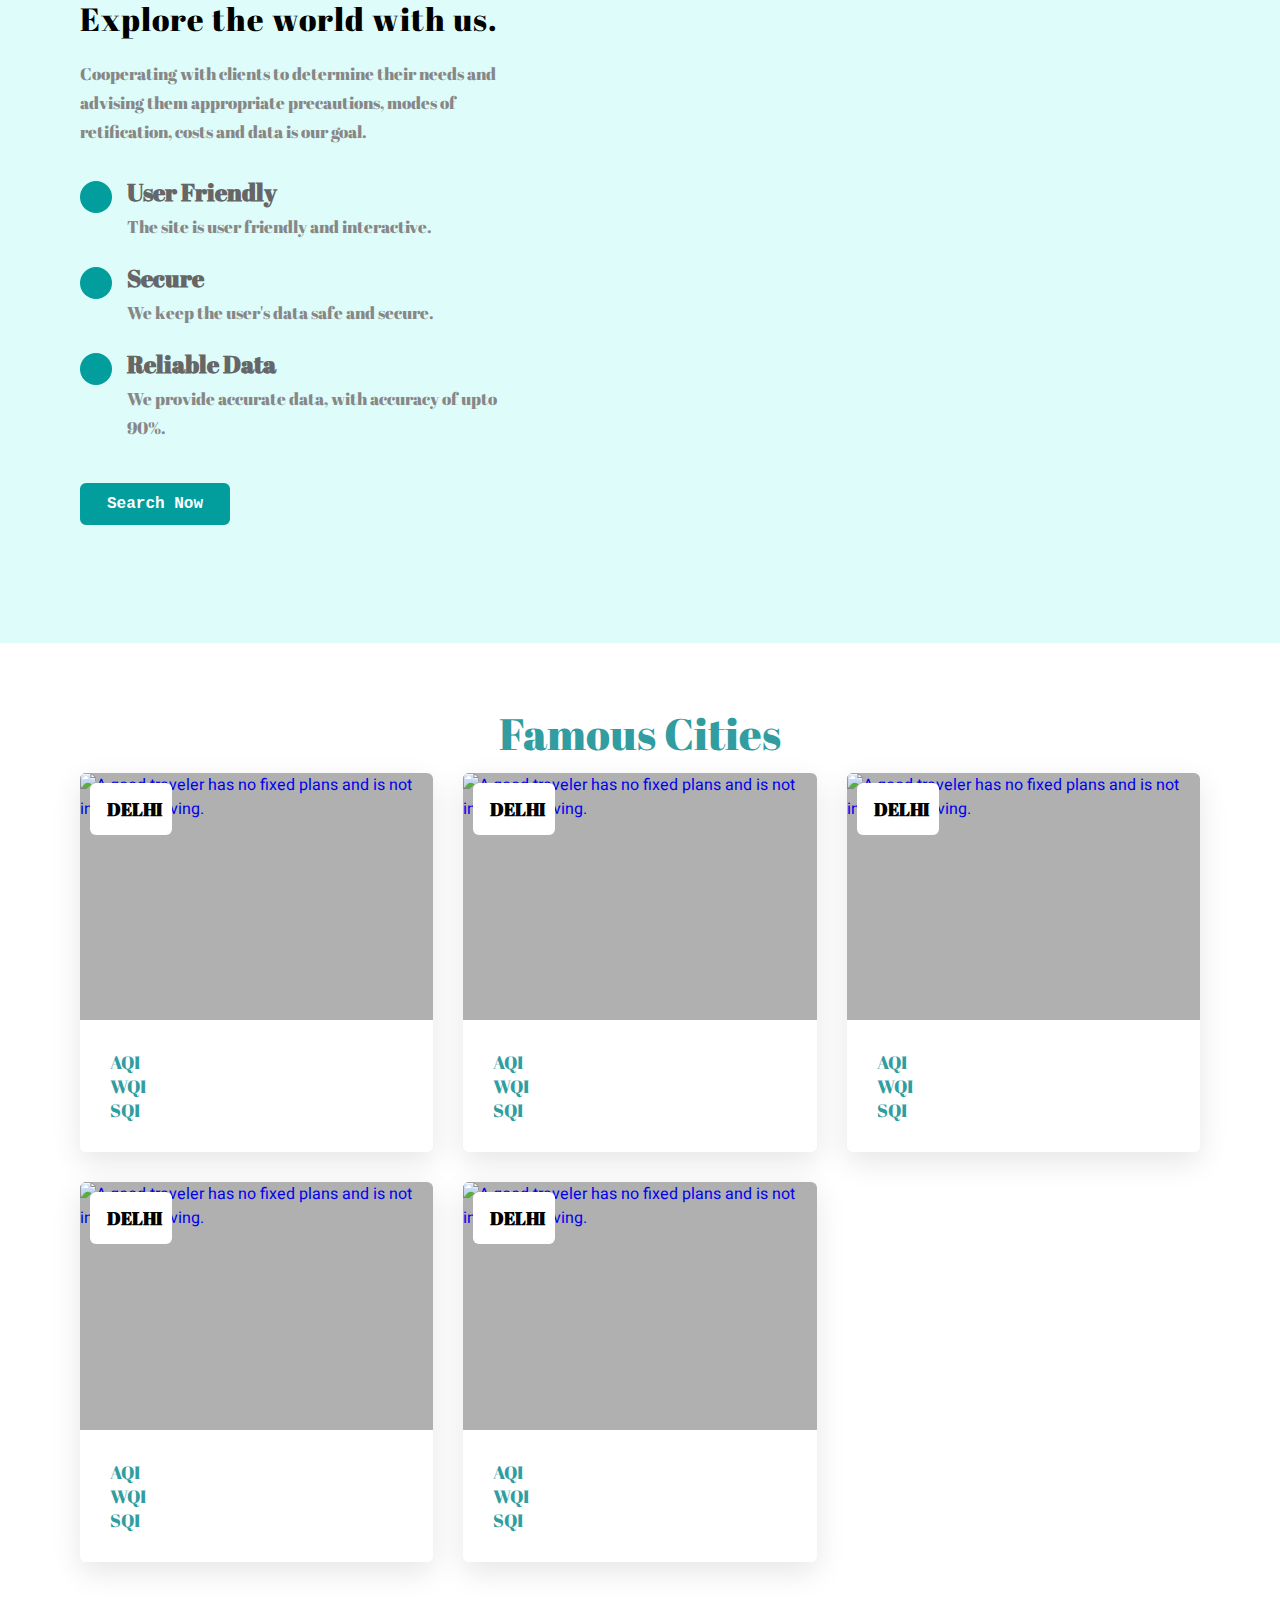
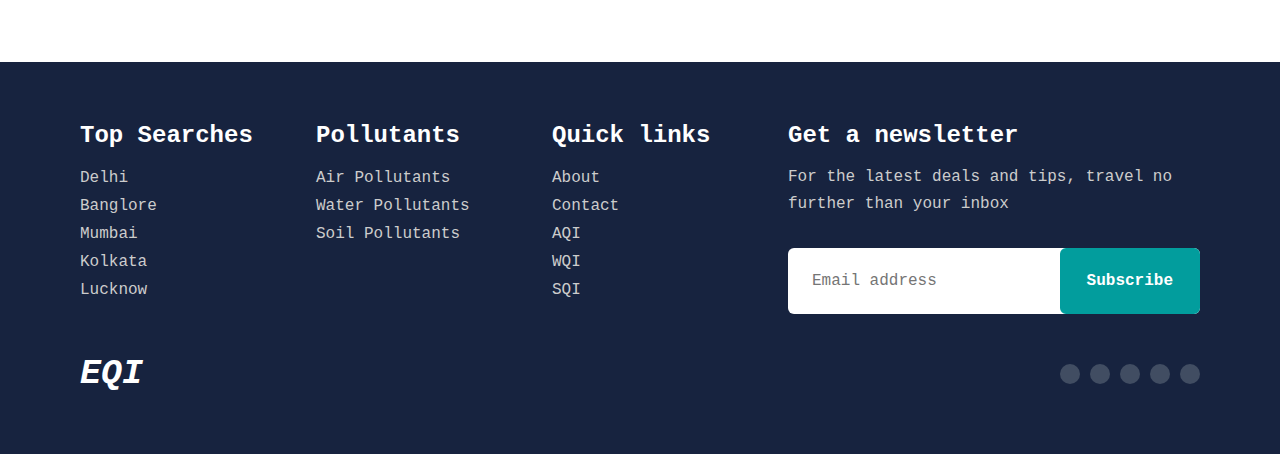
==== commit ad53ba02: "Merge pull request #5 from Manav66/manav" ====
--- a/index.html
+++ b/index.html
@@ -26,7 +26,7 @@
     <div class="container">
 
       <a href="index.html">
-        <h1 class="logo">EQI Finder</h1>
+        <h1 class="logo">EQI</h1>
       </a>
 
       <button class="nav-toggle-btn" data-nav-toggle-btn aria-label="Toggle Menu">
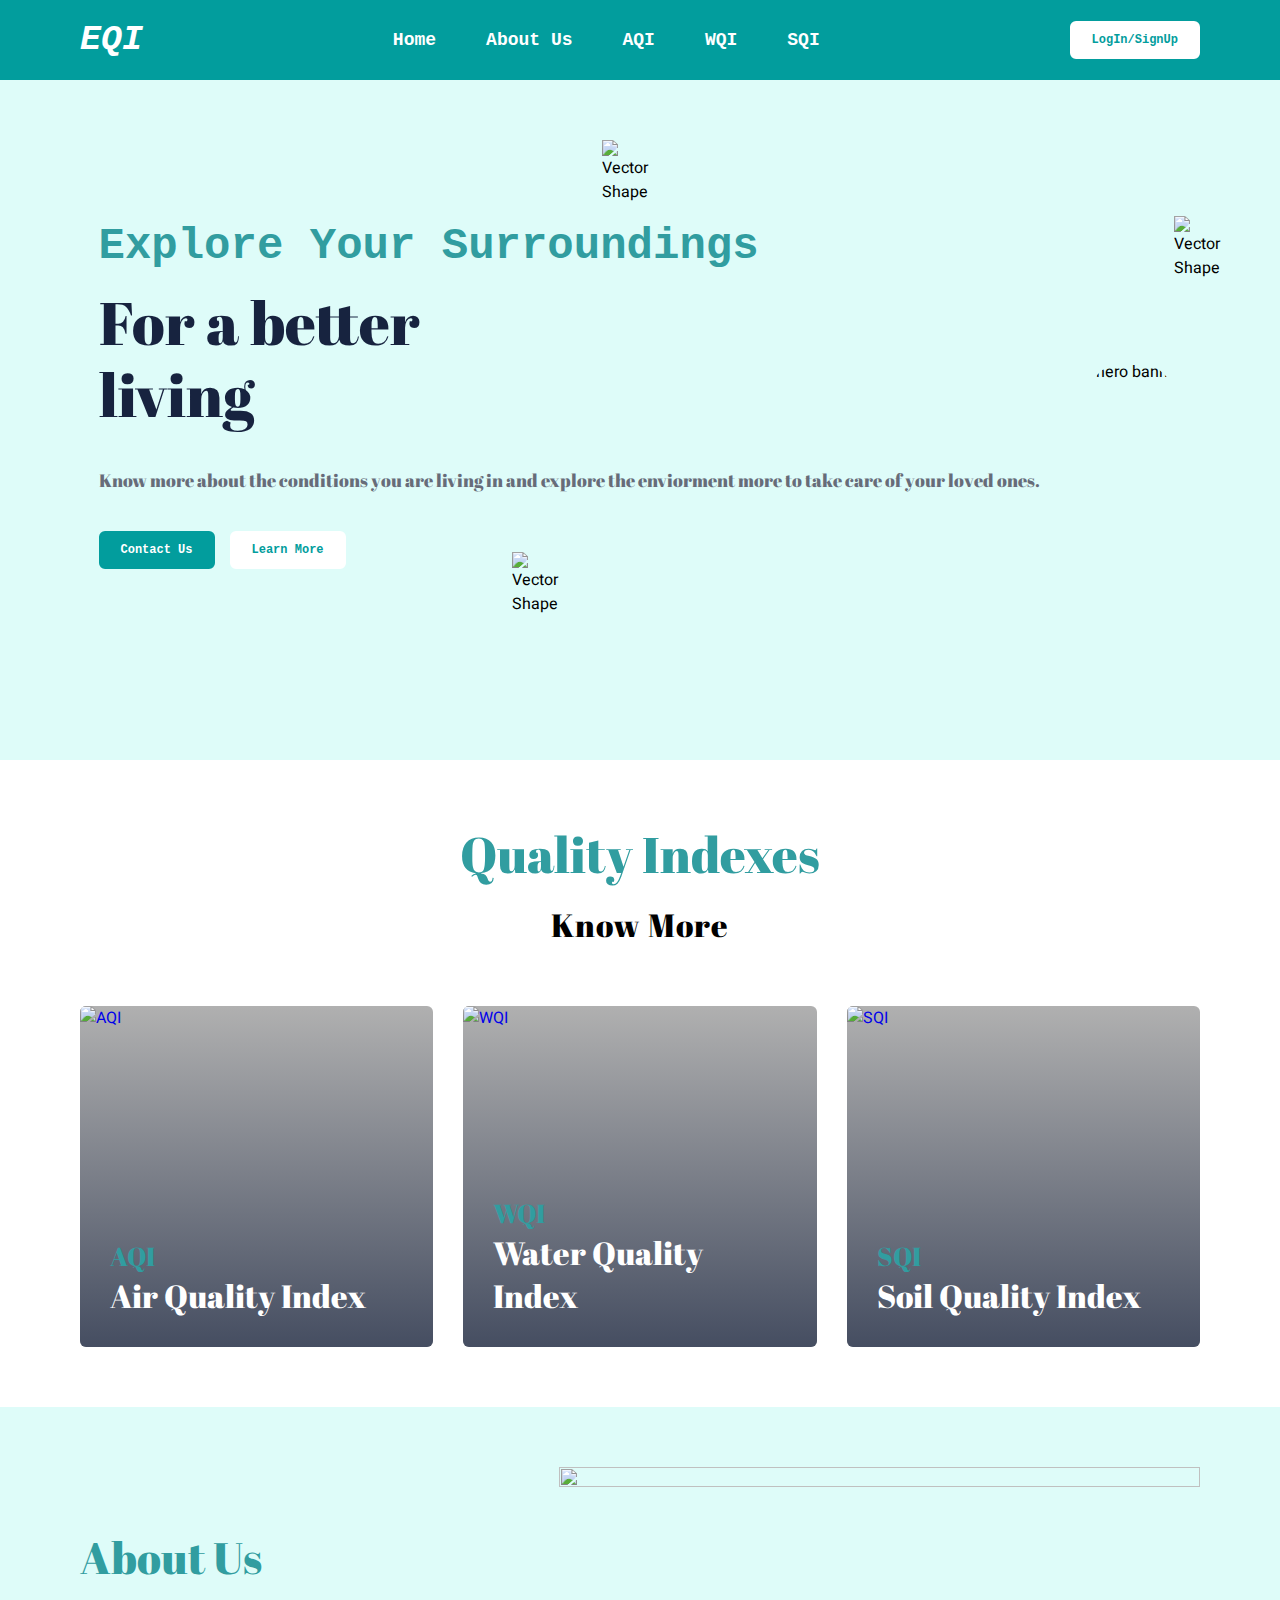
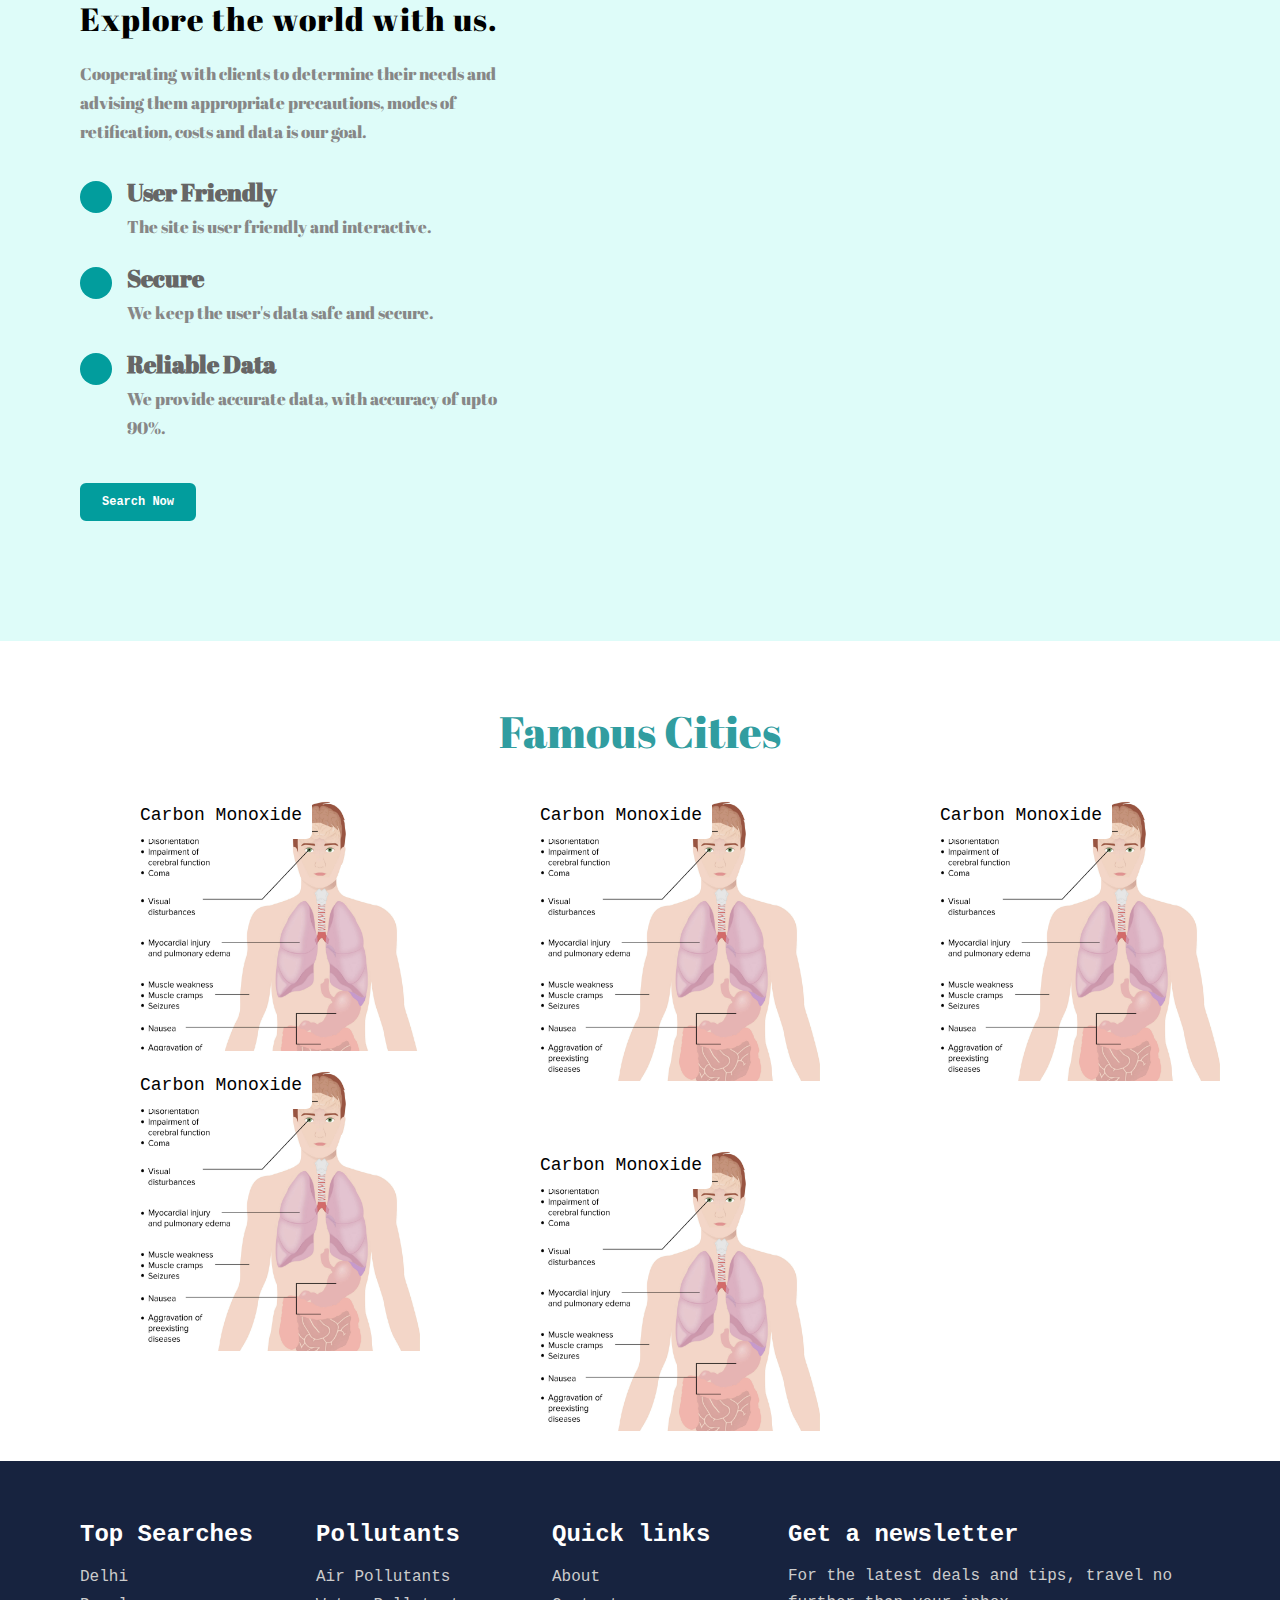
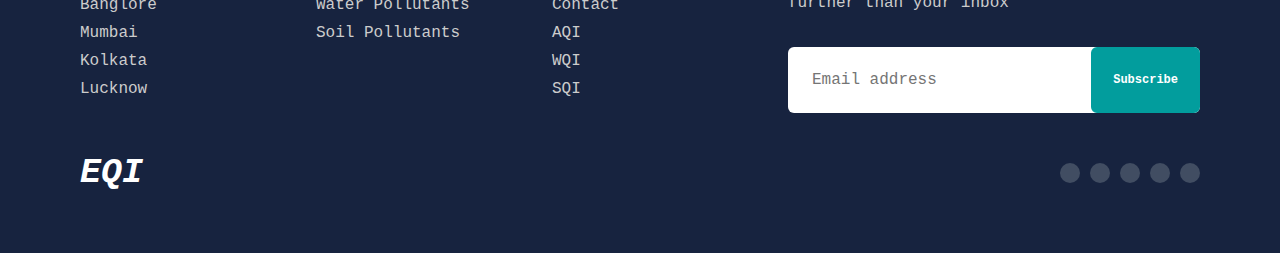
==== commit d3e89c31: "Merge pull request #17 from Manav66/manan" ====
--- a/index.html
+++ b/index.html
@@ -8,7 +8,10 @@
   <title>Eqi-Enviormental Quality Index</title>
 
   <link rel="shortcut icon" href="./favicon.svg" type="image/svg+xml">
-
+  <link rel="stylesheet" href="https://cdnjs.cloudflare.com/ajax/libs/font-awesome/4.7.0/css/font-awesome.min.css">
+  <link rel="stylesheet" href="https://cdn.jsdelivr.net/npm/bootstrap@4.1.3/dist/css/bootstrap.min.css"
+    integrity="sha384-MCw98/SFnGE8fJT3GXwEOngsV7Zt27NXFoaoApmYm81iuXoPkFOJwJ8ERdknLPMO" crossorigin="anonymous">
+  <link rel="stylesheet" href="https://cdnjs.cloudflare.com/ajax/libs/font-awesome/4.7.0/css/font-awesome.min.css">
   <link rel="stylesheet" href="./css/style.css">
 
   <link rel="preconnect" href="https://fonts.googleapis.com">
@@ -21,7 +24,6 @@
 
 <body id="top">
 
-
   <header class="header" data-header>
     <div class="container">
 
@@ -88,13 +90,14 @@
             <h2 class="hero-title">For a better living</h2>
 
             <p class="hero-text">
-              Know more about the conditions you are living in and explore the enviorment more to take care of your loved ones.
+              Know more about the conditions you are living in and explore the enviorment more to take care of your
+              loved ones.
             </p>
 
             <div class="btn-group">
               <a href="#contact" class="btn btn-primary">Contact Us</a>
 
-              <a href="#" class="btn btn-outline">Learn More</a>
+              <a href="#" class="btn btn-success">Learn More</a>
             </div>
 
           </div>
@@ -121,9 +124,9 @@
 
                 <figure class="card-banner">
 
-                  <img src="./images/home/destination-1.jpg" width="1140" height="1100" loading="lazy"
-                    alt="AQI" class="img-cover">
-                  
+                  <img src="./images/home/destination-1.jpg" width="1140" height="1100" loading="lazy" alt="AQI"
+                    class="img-cover">
+
                 </figure>
 
                 <div class="card-content">
@@ -138,8 +141,8 @@
               <a href="WQI.html" class="destination-card">
 
                 <figure class="card-banner">
-                  <img src="./images/home/destination-2.jpg" width="1140" height="1100" loading="lazy"
-                    alt="WQI" class="img-cover">
+                  <img src="./images/home/destination-2.jpg" width="1140" height="1100" loading="lazy" alt="WQI"
+                    class="img-cover">
                 </figure>
 
                 <div class="card-content">
@@ -155,8 +158,8 @@
               <a href="SQI.html" class="destination-card">
 
                 <figure class="card-banner">
-                  <img src="./images/home/destination-3.jpg" width="1140" height="1100" loading="lazy"
-                    alt="SQI" class="img-cover">
+                  <img src="./images/home/destination-3.jpg" width="1140" height="1100" loading="lazy" alt="SQI"
+                    class="img-cover">
                 </figure>
 
                 <div class="card-content">
@@ -167,7 +170,7 @@
 
               </a>
             </li>
-            
+
 
           </ul>
 
@@ -184,7 +187,7 @@
             <h2 class="h2 section-title">Explore the world with us.</h2>
 
             <p class="about-text">
-              Cooperating with clients to determine their needs and advising them 
+              Cooperating with clients to determine their needs and advising them
               appropriate precautions, modes of retification, costs and data is our goal.
             </p>
 
@@ -239,8 +242,7 @@
               </li>
 
             </ul>
-
-            <a href="#" class="btn btn-primary">Search Now</a>
+            <a href="aboutus.html" class="btn btn-primary">Search Now</a>
 
           </div>
 
@@ -264,177 +266,91 @@
           <ul class="blog-list">
 
             <li>
-              <div class="blog-card">
-
-                <figure class="card-banner">
-
-                  <a href="#">
-                    <img src="./images/home/popular-1.jpg" width="740" height="518" loading="lazy"
-                      alt="A good traveler has no fixed plans and is not intent on arriving." class="img-cover">
-                  </a>
-
-                  <span class="card-badge">
-                    <time datetime="12-04">DELHI</time>
-                  </span>
-
-                </figure>
-
-                <div class="card-content">
-
-                  <div class="card-wrapper">
-
-                    <div class="author-wrapper">
-                      <figure class="author-avatar">
-                      <div>
-                        <a href="#" class="author-name">AQI</a>
-                        <a href="#" class="author-name">WQI</a>
-                        <a href="#" class="author-name">SQI</a>
-                      </div>
-                    </div>
-
-                  </div>
-                </div>
-
+              <div class="flip-card">
+                <div class="flip-card-inner" >
+                  <figure class="card-banner">
+                  <div class="flip-card-front">
+                    <img src="images/co-m.jpg" alt="Avatar" style="width:300px;height:300px;">
+                    <span class=" card-badge"style="font-family:'Courier New', Courier, monospace; color:">
+                      Carbon Monoxide
+                    </span>
+                  </div>
+                </figure>
+                  <div class="flip-card-back">
+                    <img src="images/co.jpg" alt="precautions to CO" style="width:300px;height:300px ;">
+                  </div>
+                </div>
               </div>
             </li>
 
             <li>
-              <div class="blog-card">
-
-                <figure class="card-banner">
-
-                  <a href="#">
-                    <img src="./images/home/popular-1.jpg" width="740" height="518" loading="lazy"
-                      alt="A good traveler has no fixed plans and is not intent on arriving." class="img-cover">
-                  </a>
-
-                  <span class="card-badge">
-                    <time datetime="12-04">DELHI</time>
-                  </span>
-
-                </figure>
-
-                <div class="card-content">
-
-                  <div class="card-wrapper">
-
-                    <div class="author-wrapper">
-                      <figure class="author-avatar">
-                      <div>
-                        <a href="#" class="author-name">AQI</a>
-                        <a href="#" class="author-name">WQI</a>
-                        <a href="#" class="author-name">SQI</a>
-                      </div>
-                    </div>
-
-                  </div>
-                </div>
-
+              <div class="flip-card">
+                <div class="flip-card-inner" >
+                  <figure class="card-banner">
+                  <div class="flip-card-front">
+                    <img src="images/co-m.jpg" alt="Avatar" style="width:300px;height:300px;">
+                    <span class=" card-badge"style="font-family:'Courier New', Courier, monospace; color:">
+                      Carbon Monoxide
+                    </span>
+                  </div>
+                </figure>
+                  <div class="flip-card-back">
+                    <img src="images/co.jpg" alt="precautions to CO" style="width:300px;height:300px ;">
+                  </div>
+                </div>
               </div>
             </li>
 
             <li>
-              <div class="blog-card">
-
-                <figure class="card-banner">
-
-                  <a href="#">
-                    <img src="./images/home/popular-1.jpg" width="740" height="518" loading="lazy"
-                      alt="A good traveler has no fixed plans and is not intent on arriving." class="img-cover">
-                  </a>
-
-                  <span class="card-badge">
-                    <time datetime="12-04">DELHI</time>
-                  </span>
-
-                </figure>
-
-                <div class="card-content">
-
-                  <div class="card-wrapper">
-
-                    <div class="author-wrapper">
-                      <figure class="author-avatar">
-                      <div>
-                        <a href="#" class="author-name">AQI</a>
-                        <a href="#" class="author-name">WQI</a>
-                        <a href="#" class="author-name">SQI</a>
-                      </div>
-                    </div>
-
-                  </div>
-                </div>
-
+              <div class="flip-card">
+                <div class="flip-card-inner" >
+                  <figure class="card-banner">
+                  <div class="flip-card-front">
+                    <img src="images/co-m.jpg" alt="Avatar" style="width:300px;height:300px;">
+                    <span class=" card-badge"style="font-family:'Courier New', Courier, monospace; color:">
+                      Carbon Monoxide
+                    </span>
+                  </div>
+                </figure>
+                  <div class="flip-card-back">
+                    <img src="images/co.jpg" alt="precautions to CO" style="width:300px;height:300px ;">
+                  </div>
+                </div>
               </div>
             </li>
 
             <li>
-              <div class="blog-card">
-
-                <figure class="card-banner">
-
-                  <a href="#">
-                    <img src="./images/home/popular-1.jpg" width="740" height="518" loading="lazy"
-                      alt="A good traveler has no fixed plans and is not intent on arriving." class="img-cover">
-                  </a>
-
-                  <span class="card-badge">
-                    <time datetime="12-04">DELHI</time>
-                  </span>
-
-                </figure>
-
-                <div class="card-content">
-
-                  <div class="card-wrapper">
-
-                    <div class="author-wrapper">
-                      <figure class="author-avatar">
-                      <div>
-                        <a href="#" class="author-name">AQI</a>
-                        <a href="#" class="author-name">WQI</a>
-                        <a href="#" class="author-name">SQI</a>
-                      </div>
-                    </div>
-
-                  </div>
-                </div>
-
+              <div class="flip-card">
+                <div class="flip-card-inner" >
+                  <figure class="card-banner">
+                  <div class="flip-card-front">
+                    <img src="images/co-m.jpg" alt="Avatar" style="width:300px;height:300px;">
+                    <span class=" card-badge"style="font-family:'Courier New', Courier, monospace; color:">
+                      Carbon Monoxide
+                    </span>
+                  </div>
+                </figure>
+                  <div class="flip-card-back">
+                    <img src="images/co.jpg" alt="precautions to CO" style="width:300px;height:300px ;">
+                  </div>
+                </div>
               </div>
-            </li>
-
-            <li>
-              <div class="blog-card">
-
-                <figure class="card-banner">
-
-                  <a href="#">
-                    <img src="./images/home/popular-1.jpg" width="740" height="518" loading="lazy"
-                      alt="A good traveler has no fixed plans and is not intent on arriving." class="img-cover">
-                  </a>
-
-                  <span class="card-badge">
-                    <time datetime="12-04">DELHI</time>
-                  </span>
-
-                </figure>
-
-                <div class="card-content">
-
-                  <div class="card-wrapper">
-
-                    <div class="author-wrapper">
-                      <figure class="author-avatar">
-                      <div>
-                        <a href="#" class="author-name">AQI</a>
-                        <a href="#" class="author-name">WQI</a>
-                        <a href="#" class="author-name">SQI</a>
-                      </div>
-                    </div>
-
-                  </div>
-                </div>
-
+              </li>
+            <li style="margin-top: 80px;">
+              <div class="flip-card">
+                <div class="flip-card-inner" >
+                  <figure class="card-banner">
+                  <div class="flip-card-front">
+                    <img src="images/co-m.jpg" alt="Avatar" style="width:300px;height:300px;">
+                    <span class=" card-badge"style="font-family:'Courier New', Courier, monospace; color:">
+                      Carbon Monoxide
+                    </span>
+                  </div>
+                </figure>
+                  <div class="flip-card-back">
+                    <img src="images/co.jpg" alt="precautions to CO" style="width:300px;height:300px ;">
+                  </div>
+                </div>
               </div>
             </li>
 
@@ -447,7 +363,7 @@
   </main>
 
 
-  <footer id="contact"class="footer" style="background-image: url('./images/home/footer-bg.png')">
+  <footer id="contact" class="footer" style="background-image: url('./images/home/footer-bg.png')">
     <div class="container">
 
       <div class="footer-top">
@@ -538,7 +454,8 @@
           </p>
 
           <form action="" class="newsletter-form">
-            <input type="email" name="email" required placeholder="Email address" class="newsletter-input" style="font-family: 'Courier New', Courier, monospace;">
+            <input type="email" name="email" required placeholder="Email address" class="newsletter-input"
+              style="font-family: 'Courier New', Courier, monospace;">
 
             <button type="submit" class="btn btn-primary">Subscribe</button>
           </form>
@@ -609,6 +526,15 @@
   <!-- 
     - custom js link
   -->
+  <script src="https://code.jquery.com/jquery-3.3.1.slim.min.js"
+    integrity="sha384-q8i/X+965DzO0rT7abK41JStQIAqVgRVzpbzo5smXKp4YfRvH+8abtTE1Pi6jizo"
+    crossorigin="anonymous"></script>
+  <script src="https://cdn.jsdelivr.net/npm/popper.js@1.14.3/dist/umd/popper.min.js"
+    integrity="sha384-ZMP7rVo3mIykV+2+9J3UJ46jBk0WLaUAdn689aCwoqbBJiSnjAK/l8WvCWPIPm49"
+    crossorigin="anonymous"></script>
+  <script src="https://cdn.jsdelivr.net/npm/bootstrap@4.1.3/dist/js/bootstrap.min.js"
+    integrity="sha384-ChfqqxuZUCnJSK3+MXmPNIyE6ZbWh2IMqE241rYiqJxyMiZ6OW/JmZQ5stwEULTy"
+    crossorigin="anonymous"></script>
   <script src="./js/script.js"></script>
 
   <!-- 
--- a/css/style.css
+++ b/css/style.css
@@ -45,6 +45,11 @@
 
 }
 
+#list{
+  padding-left: 20px;
+  list-style: disc !important;
+}
+
 *,
 *::before,
 *::after {
@@ -53,7 +58,9 @@
   box-sizing: border-box;
 }
 
-li { list-style: none; }
+li{
+  list-style: none;
+}
 
 a { text-decoration: none; }
 
@@ -106,10 +113,11 @@
 .btn {
   background: var(--background, var(--white-1));
   color: var(--color, var(--viridian-green));
-  font-weight: var(--fw-700);
+  font-weight:bold;
+  font-size: 12px;
   width: max-content;
   font-family: 'Courier New', Courier, monospace;
-  padding: 10px 25px;
+  padding: 10px 20px;
   border: 2px solid var(--border-color, var(--white-1));
   border-radius: var(--radius-6);
 }
@@ -117,6 +125,7 @@
 .btn-secondary:is(:hover, :focus) {
   --background: transparent;
   --color: var(--white-1);
+  font-weight: bold;
   font-family: 'Courier New', Courier, monospace;
 }
 
@@ -272,7 +281,13 @@
   font-style: italic;
   font-family: 'Courier New', Courier, monospace;
 }
-
+.logo:is(:hover, :focus)
+{
+  border-bottom: 2px solid var(--white-1);
+  text-decoration: none;
+  color:var(--white-1);
+
+}
 .nav-toggle-btn.active .open,
 .nav-toggle-btn .close { display: none; }
 
@@ -310,8 +325,8 @@
   width: max-content;
 }
 
-.navbar-link:is(:hover, :focus) { border-color: var(--white-1); }
-
+
+.navbar-link:is(:hover, :focus) { border-color: var(--white-1); text-decoration: none; color: var(--white-1);}
 
 .shape { display: none; }
 
@@ -319,8 +334,8 @@
   background-repeat: no-repeat, no-repeat;
   background-position: bottom left, top right;
 }
-.hero-banner{
-  border-radius: 20px;
+.hero-banner img{
+  border-radius: 50%;
 }
 .hero-content { margin-bottom: 50px; }
 
@@ -521,7 +536,7 @@
 
 .btn-link {
   color: var(--viridian-green);
-  font-weight: var(--fw-700);
+  font-weight: bold;
   display: flex;
   justify-content: flex-end;
   align-items: center;
@@ -531,10 +546,6 @@
 .btn-link ion-icon { font-size: 20px; }
 
 .btn-link:is(:hover, :focus) { color: var(--oxford-blue); }
-
-
-
-
 
 /* FOOTER */
 
@@ -634,9 +645,6 @@
 }
 
 .social-link:is(:hover, :focus) { background: var(--viridian-green); }
-
-
-
 
 /* Back to top */
 
@@ -662,19 +670,9 @@
 
 .go-top:is(:hover, :focus) { transform: translateY(-25px); }
 
-
-
-
-
-
-
-@media (min-width: 575px) {
-
-  
-
-  :root {
-
-    
+@media (min-width: 575px) { 
+
+  :root {  
 
     --fs-1: 5rem;
     --fs-3: 4rem;
@@ -682,24 +680,11 @@
 
   }
 
-
-
-  
-
   .hero-text { --fs-7: 1.8rem; }
 
-
-
-  
-
   .footer-top { grid-template-columns: 1fr 1fr; }
 
 }
-
-
-
-
-
 
 @media (min-width: 768px) {
 
@@ -712,10 +697,6 @@
   .popular-list,
   .blog-list { grid-template-columns: 1fr 1fr; }
 
-
-
-  
-
   .hero {
     min-height: 550px;
     display: grid;
@@ -728,16 +709,9 @@
     gap: 40px;
   }
 
-  
-
-  
   .destination-list > li { width: calc(33.33% - 20px); }
 
   .destination-list .w-50 { width: calc(50% - 20px); }
-
-
-
-  
 
   .footer { --fs-7: 1.6rem; }
 
@@ -800,10 +774,6 @@
     margin-bottom: 8px;
   }
 
-
-
-  
-
   .hero {
     position: relative;
     min-height: 680px;
@@ -856,13 +826,9 @@
 
   .about-content { margin-bottom: 0; }
 
-
-
   .footer-top { grid-template-columns: 1fr 1fr 1fr 2fr; }
 
 }
-
-
 
 
 @media (min-width: 1200px) {
@@ -1195,3 +1161,128 @@
 	box-shadow: inset 0 0 0 2px #a7e245;
 	transform: translateX(30%);
 }
+.span2 {
+  display: none;
+}
+.open {
+  display: block;
+}
+
+.air-stn,.wtr-stn,.soil-stn{
+  text-align: center;
+  font-size: 50px;
+  font-weight: bold;
+  font-family: var(--ff-abril-fatface);
+}
+
+.aqi-div,.wqi-div,.sqi-div{
+  position: relative;
+  margin-left: 512px;
+}
+
+.aqi-btn,.wqi-btn,.sqi-btn{
+  color: black;
+  font-size: 15px;
+  padding: 10px;
+  margin-bottom: 20px;
+}
+
+.aqihdng,.wqihdng,.sqihdng{
+  font-size: 40px;
+  font-family: var(--ff-abril-fatface);
+}
+
+#search {
+  margin: 0 auto;
+  display: block;
+}
+#SearchCity{
+  padding-left:130px ;
+}
+.box{
+  display: flex;
+  width:400px;
+  border:1px solid black;
+  border-radius: 20px;
+}
+#search:focus
+{
+  outline: none;
+  border: none;
+}
+.Searchbox{
+  margin: 14px;
+  width:300px;
+  border:none;
+}
+.SearchButton{
+  align-items: center;
+  margin-left: 30px;
+  margin-top:10px;
+  /* margin:10px; */
+}
+.aqiknow,.wqiknow,.sqiknow{
+  background-color: #DEFCF9;
+  font-weight: bold;
+}
+.container2{
+  margin:0px 100px;
+  font-size: 29px;
+}
+.container3{
+  display: flex;
+  font-family: 'Courier New', Courier, monospace;
+  font-weight: bold;
+  /* font-size: 40px;*/
+  }
+
+  .flip-card {
+    background-color: transparent;
+    width: 300px;
+    height: 200px;
+    margin-bottom: 100px;
+    margin: 10px 30px 30px 40px;
+    perspective: 1000px; /* Remove this if you don't want the 3D effect */
+  }
+  
+  /* This container is needed to position the front and back side */
+  .flip-card-inner {
+    position: relative;
+    width: 100%;
+    height: 100%;
+    text-align: center;
+    transition: transform 0.8s;
+    transform-style: preserve-3d;
+  }
+  
+  /* Do an horizontal flip when you move the mouse over the flip box container */
+  .flip-card:hover .flip-card-inner {
+    transform: rotateY(180deg);
+  }
+  
+  /* Position the front and back side */
+  .flip-card-front, .flip-card-back {
+    position: absolute;
+    width: 300px;
+    height: 300px;
+    -webkit-backface-visibility: hidden; /* Safari */
+    backface-visibility: hidden;
+  }
+  
+  /* Style the front side (fallback if image is missing) */
+  .flip-card-front {
+    background-color: #bbb;
+    color: black;
+  }
+  
+  /* Style the back side */
+  .flip-card-back {
+    background-color: dodgerblue;
+    color: white;
+    transform: rotateY(180deg);
+  }
+
+  .pre{
+    display: flex;
+    align-items: center;
+  }
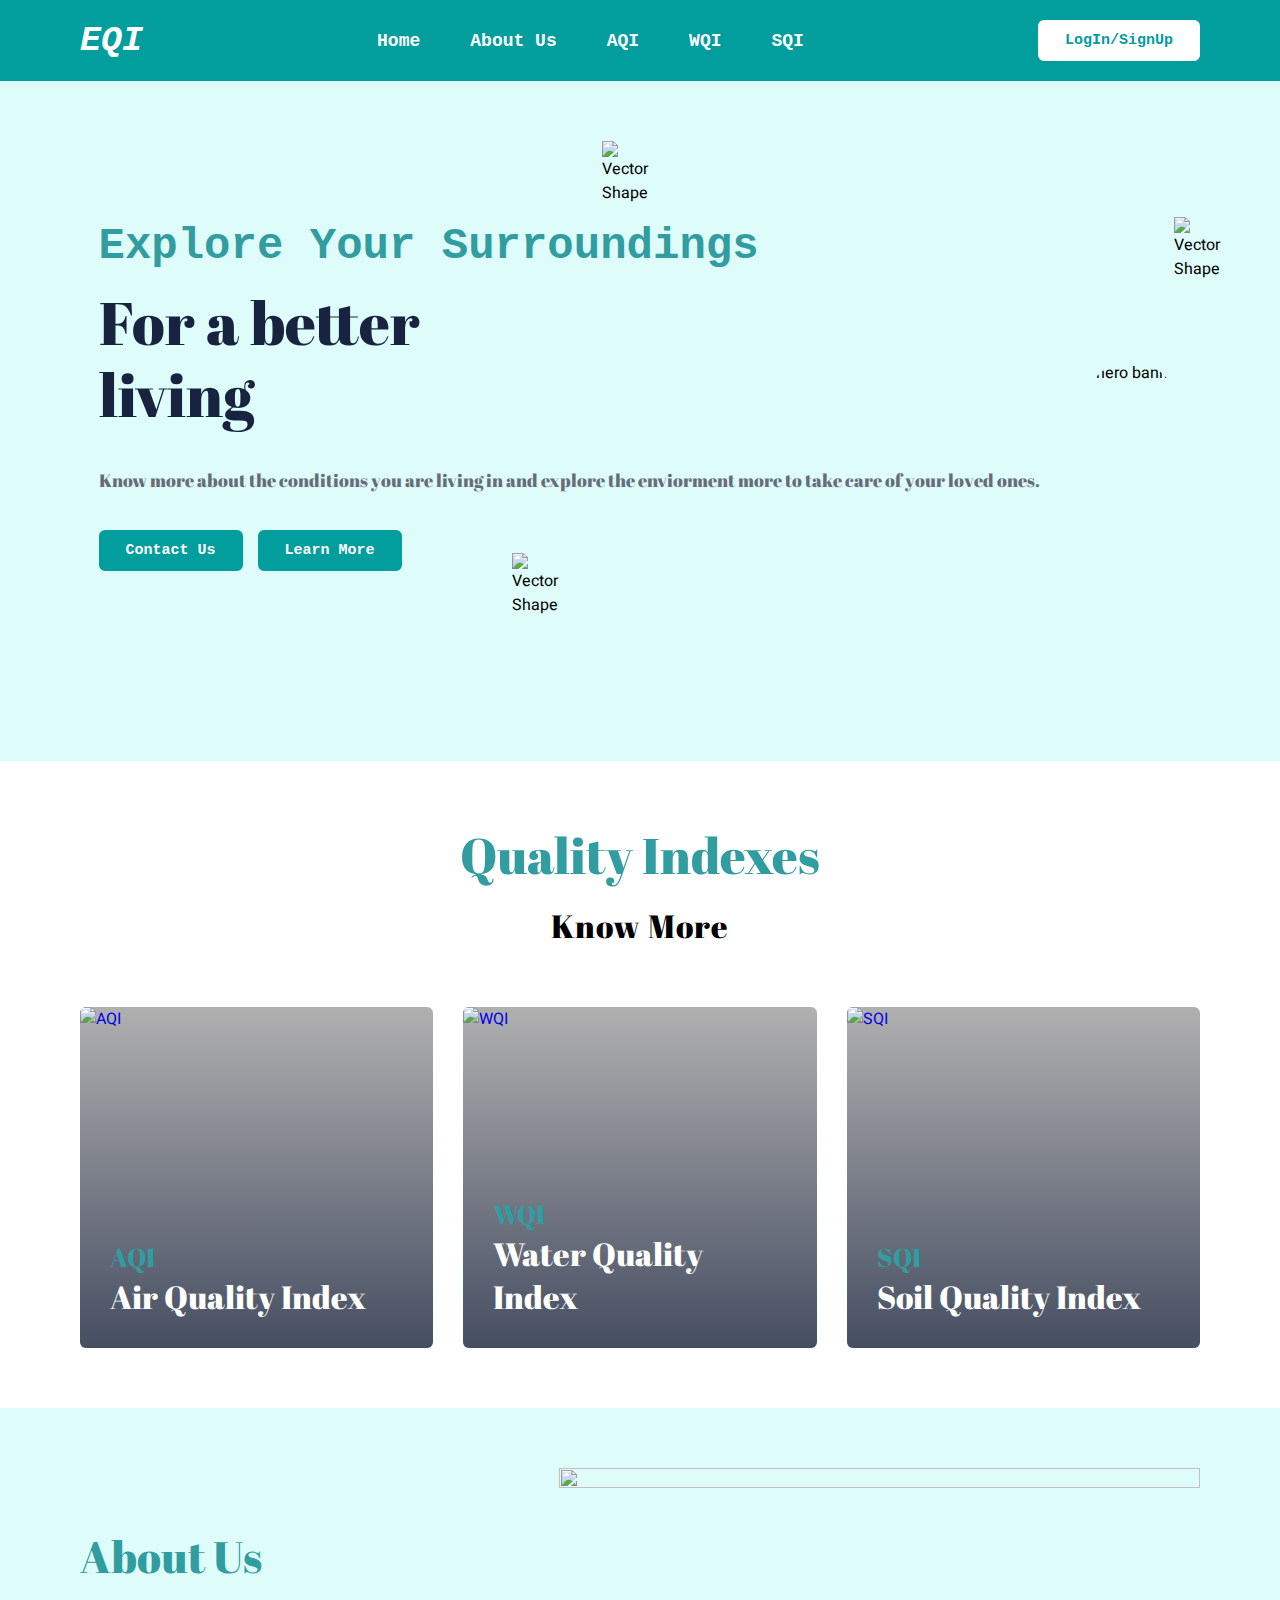
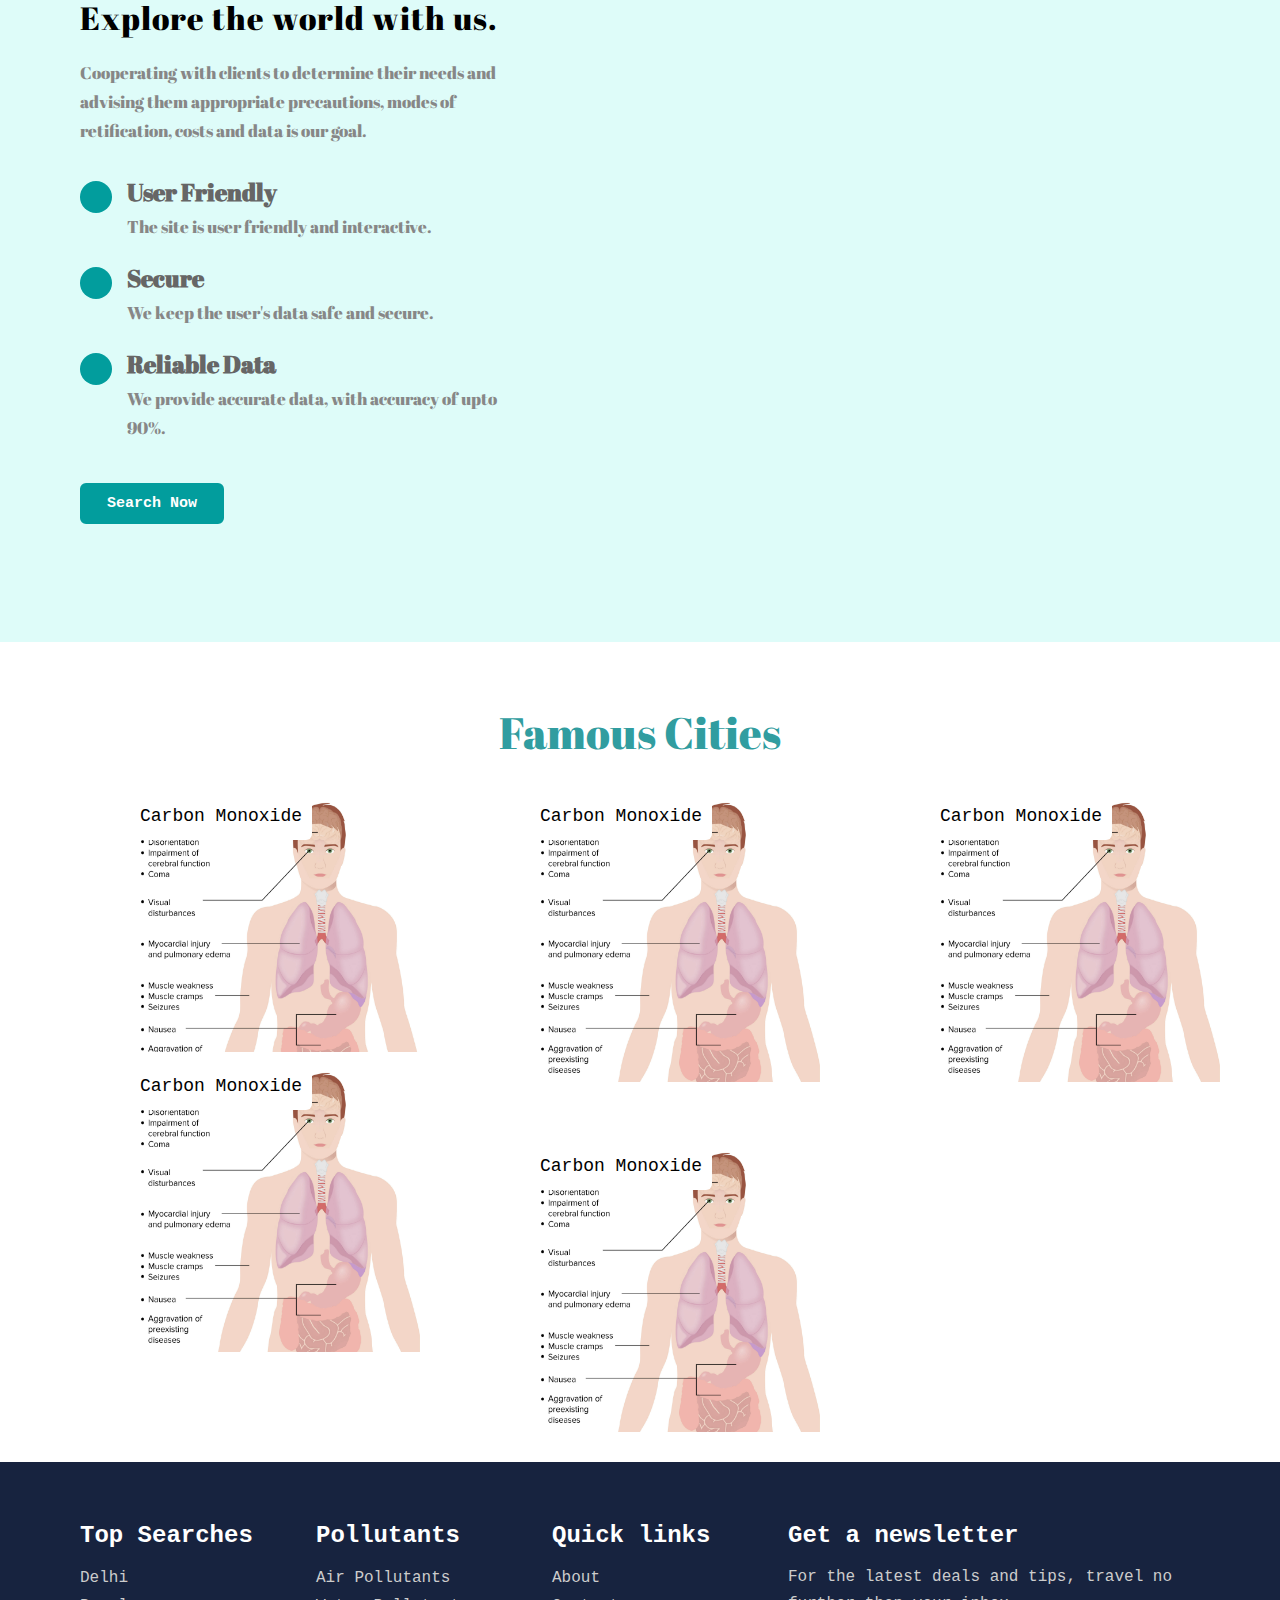
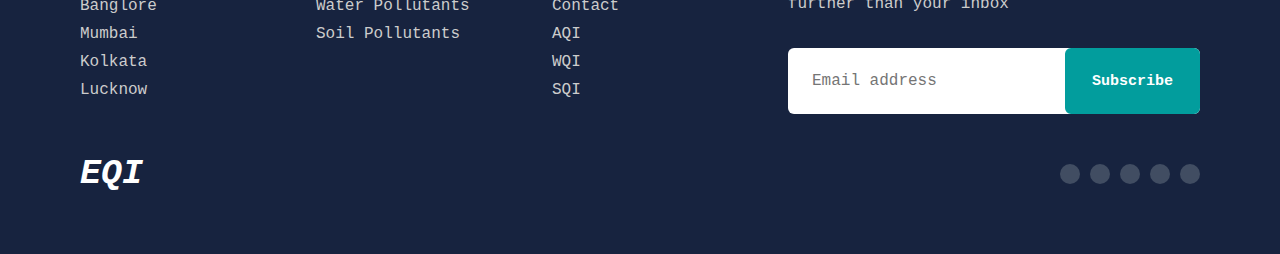
==== commit e23b7ab4: "Merge pull request #18 from Manav66/manan" ====
--- a/index.html
+++ b/index.html
@@ -27,7 +27,7 @@
   <header class="header" data-header>
     <div class="container">
 
-      <a href="index.html">
+      <a href="index.html" style="text-decoration: none;">
         <h1 class="logo">EQI</h1>
       </a>
 
@@ -96,8 +96,7 @@
 
             <div class="btn-group">
               <a href="#contact" class="btn btn-primary">Contact Us</a>
-
-              <a href="#" class="btn btn-success">Learn More</a>
+              <a href="#" class="btn btn-primary">Learn More</a>
             </div>
 
           </div>
--- a/css/style.css
+++ b/css/style.css
@@ -113,19 +113,18 @@
 .btn {
   background: var(--background, var(--white-1));
   color: var(--color, var(--viridian-green));
-  font-weight:bold;
-  font-size: 12px;
+  font-weight: var(--fw-700);
   width: max-content;
   font-family: 'Courier New', Courier, monospace;
-  padding: 10px 20px;
+  font-size: 15px;
+  padding: 10px 25px;
   border: 2px solid var(--border-color, var(--white-1));
   border-radius: var(--radius-6);
 }
 
 .btn-secondary:is(:hover, :focus) {
-  --background: transparent;
+  background: var(--viridian-green) ;
   --color: var(--white-1);
-  font-weight: bold;
   font-family: 'Courier New', Courier, monospace;
 }
 
@@ -136,9 +135,9 @@
 }
 
 .btn-primary:is(:hover, :focus) {
-  --background: transparent;
+  background:var(--white-1) ;
   font-family: 'Courier New', Courier, monospace;
-  --color: var(--viridian-green);
+  color: var(--viridian-green);
 }
 
 .btn-outline {
@@ -275,6 +274,7 @@
 }
 
 .logo {
+  text-decoration: none;
   color: var(--white-1);
   font-size: var(--fs-2);
   font-weight: var(--fw-600);
@@ -283,8 +283,9 @@
 }
 .logo:is(:hover, :focus)
 {
+  text-decoration: none;
   border-bottom: 2px solid var(--white-1);
-  text-decoration: none;
+  
   color:var(--white-1);
 
 }
@@ -368,6 +369,7 @@
   font-family: 'Courier New', Courier, monospace;
   flex-wrap: wrap;
   gap: 15px;
+  border-radius: 20px;
 }
 
 
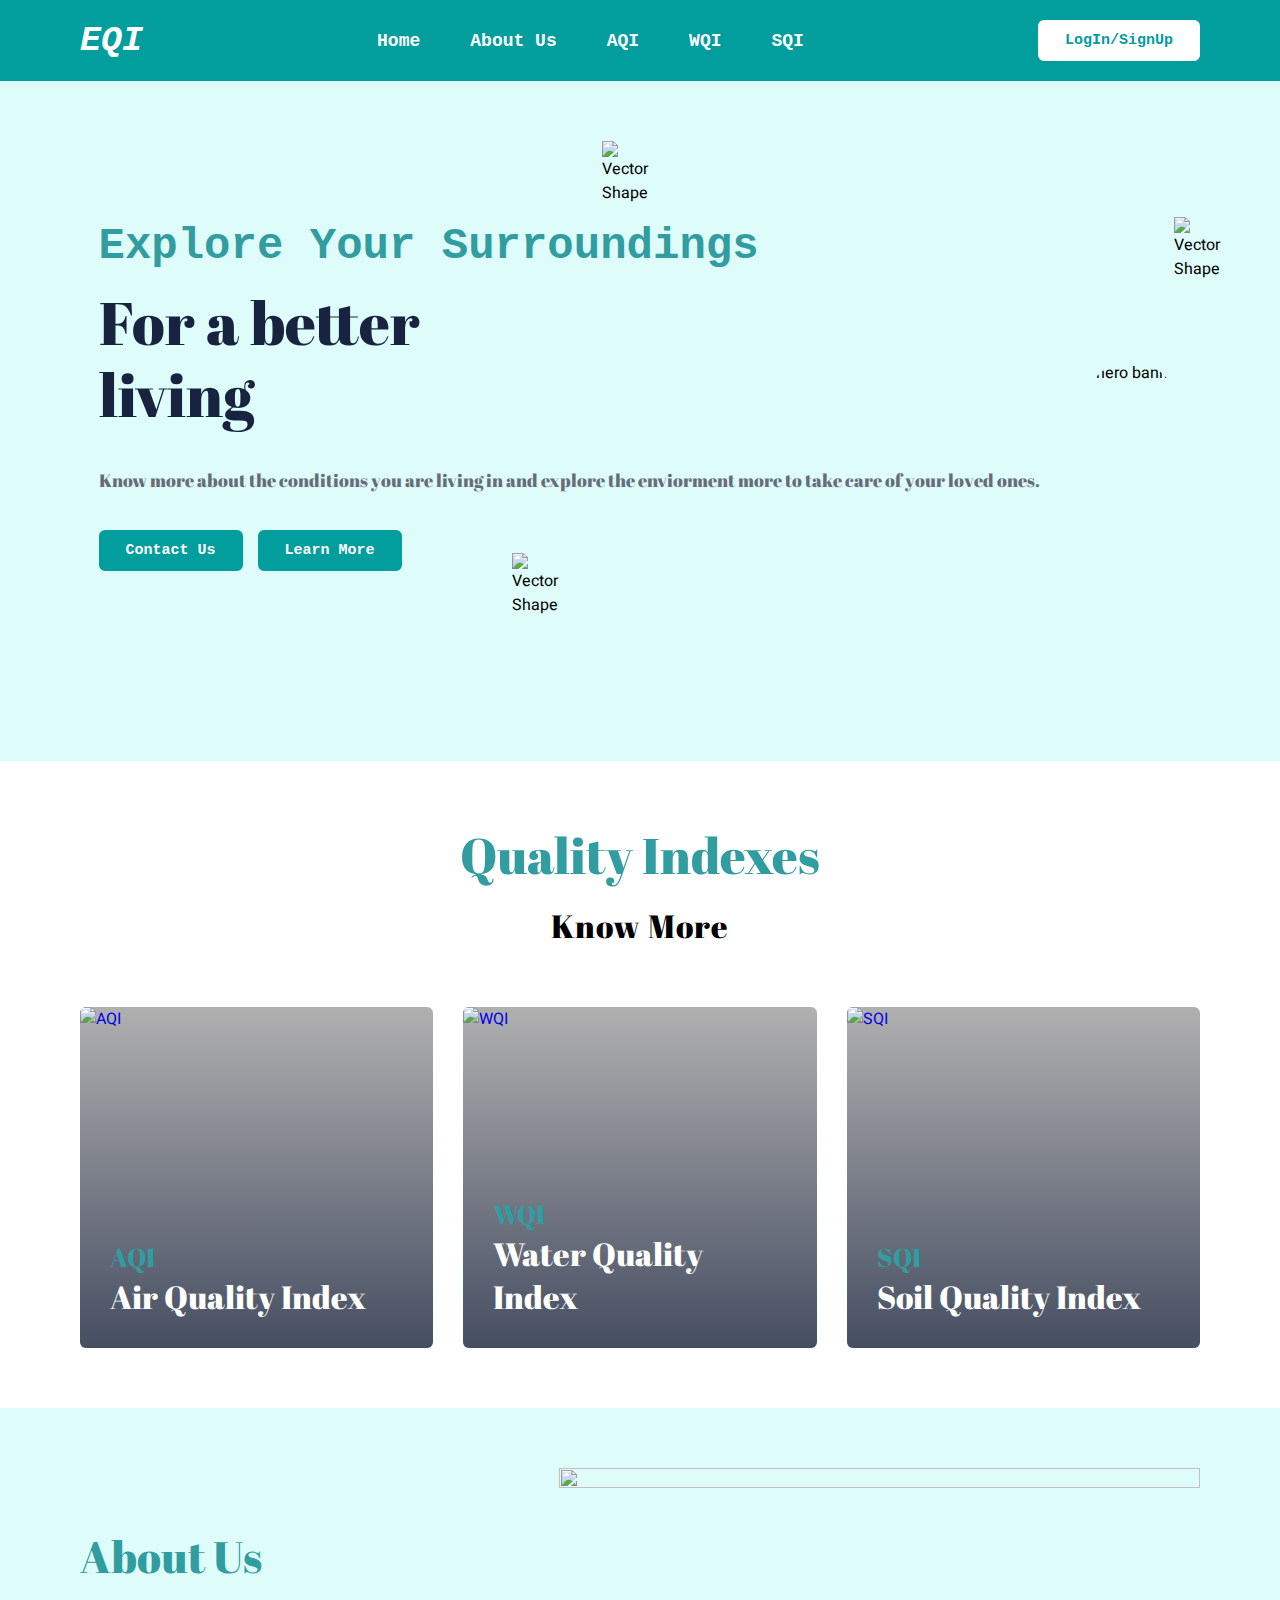
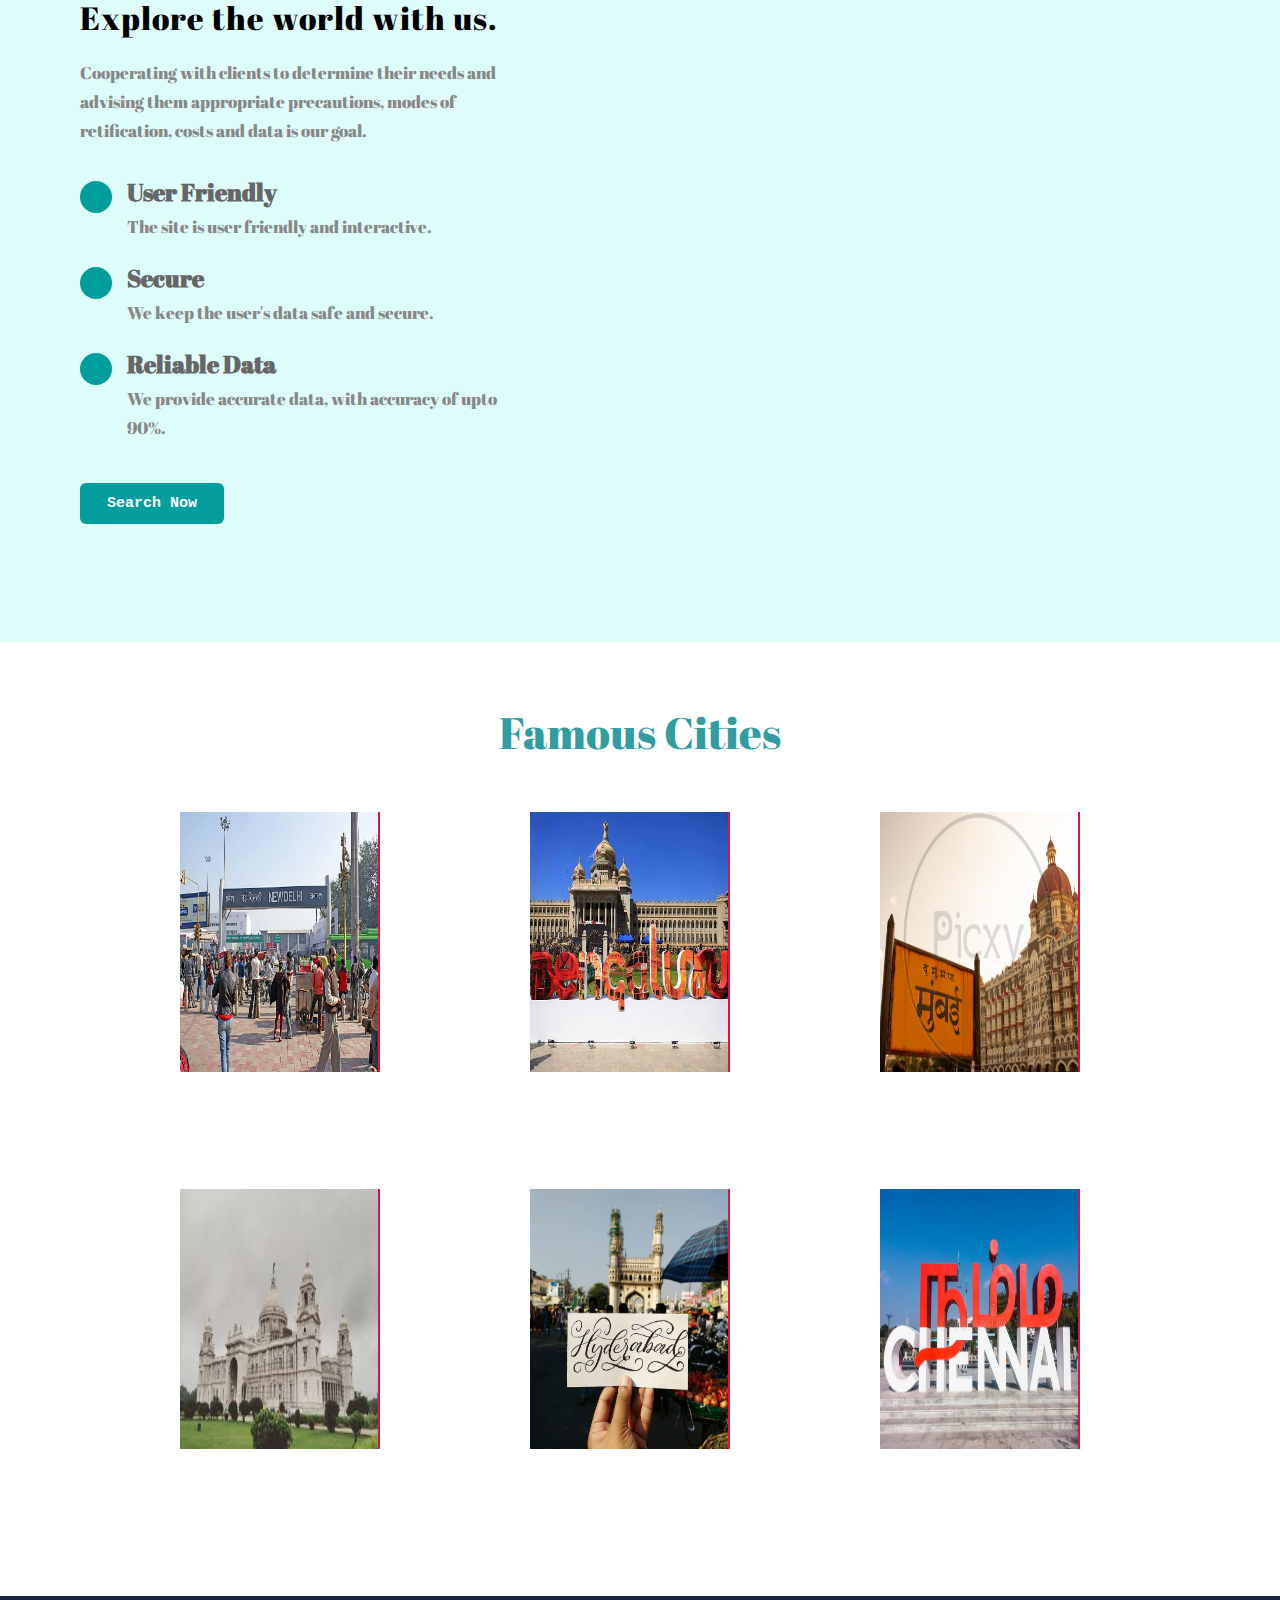
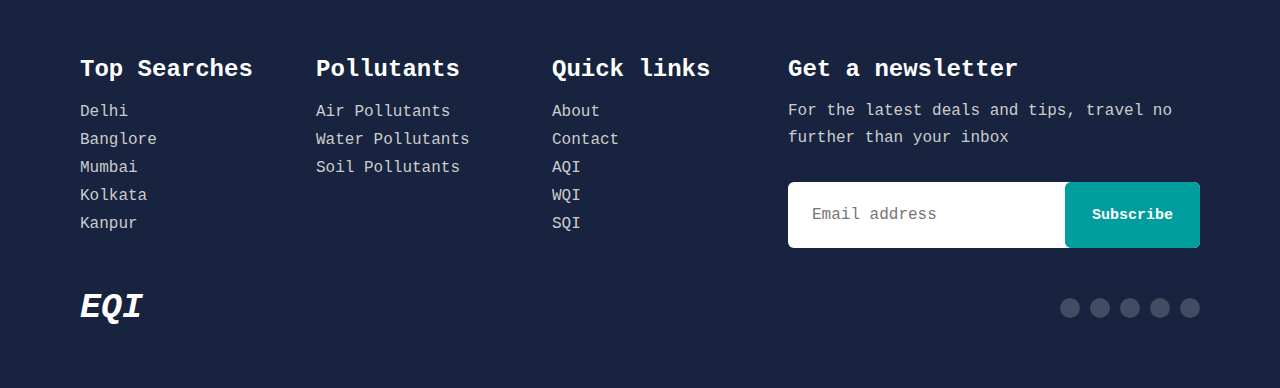
==== commit d9cf4bba: "Merge pull request #27 from Manav66/manav" ====
--- a/index.html
+++ b/index.html
@@ -95,8 +95,8 @@
             </p>
 
             <div class="btn-group">
-              <a href="#contact" class="btn btn-primary">Contact Us</a>
-              <a href="#" class="btn btn-primary">Learn More</a>
+              <a href="#contact" class="btn btn-primary" style="border-radius: 6px;">Contact Us</a>
+              <a href="#" class="btn btn-primary" style="border-radius: 6px;">Learn More</a>
             </div>
 
           </div>
@@ -261,100 +261,86 @@
 
           <p class="section-subtitle">Famous Cities</p>
 
-
-          <ul class="blog-list">
-
-            <li>
-              <div class="flip-card">
-                <div class="flip-card-inner" >
-                  <figure class="card-banner">
-                  <div class="flip-card-front">
-                    <img src="images/co-m.jpg" alt="Avatar" style="width:300px;height:300px;">
-                    <span class=" card-badge"style="font-family:'Courier New', Courier, monospace; color:">
-                      Carbon Monoxide
-                    </span>
+          <div class="aqi-city">
+            <ul class="blog-list">
+
+              <li>
+                <div class="scene scene--card">
+                  <div class="card">
+                    <div onmouseenter="cityapi('Delhi')" onmouseout="out()" class="card__face card__face--front">
+                      <img src="./images/cities/delhi.jpg" alt="delhi" style="width: 198px; height:260px"> 
+                    </div>
+                    <div class="card__face card__face--back">
+                      <span class="city-back" id="Delhi"></span>
+                    </div>
                   </div>
-                </figure>
-                  <div class="flip-card-back">
-                    <img src="images/co.jpg" alt="precautions to CO" style="width:300px;height:300px ;">
+                </div>
+              </li>
+
+              <li>
+                <div class="scene scene--card">
+                  <div class="card">
+                    <div onmouseenter="cityapi('bangalore')" onmouseout="out()" class="card__face card__face--front">
+                      <img src="./images/cities/bangalore.jpg" style="width: 198px; height:260px" alt="Bangalore">
+                    </div>
+                    <div class="card__face card__face--back">
+                      <span class="city-back" id="bangalore"></span>
+                    </div>
                   </div>
                 </div>
-              </div>
-            </li>
-
-            <li>
-              <div class="flip-card">
-                <div class="flip-card-inner" >
-                  <figure class="card-banner">
-                  <div class="flip-card-front">
-                    <img src="images/co-m.jpg" alt="Avatar" style="width:300px;height:300px;">
-                    <span class=" card-badge"style="font-family:'Courier New', Courier, monospace; color:">
-                      Carbon Monoxide
-                    </span>
+              </li>
+
+              <li>
+                <div class="scene scene--card">
+                  <div class="card">
+                    <div onmouseenter="cityapi('mumbai')" onmouseout="out()" class="card__face card__face--front">
+                      <img src="./images/cities/mumbai.jpg" style="width: 198px; height:260px" alt="Mumbai">
+                    </div>
+                    <div class="card__face card__face--back">
+                      <span class="city-back" id="mumbai"></span>
+                    </div>
                   </div>
-                </figure>
-                  <div class="flip-card-back">
-                    <img src="images/co.jpg" alt="precautions to CO" style="width:300px;height:300px ;">
+                </div>
+              </li>
+
+              <li>
+                <div class="scene scene--card">
+                  <div class="card">
+                    <div onmouseenter="cityapi('kolkata')" onmouseout="out()" class="card__face card__face--front">
+                      <img src="./images/cities/kolkata.jpg" style="width: 198px; height:260px" alt="Kolkata">
+                    </div>
+                    <div class="card__face card__face--back">
+                      <span class="city-back" id="kolkata"></span>
+                    </div>
                   </div>
                 </div>
-              </div>
-            </li>
-
-            <li>
-              <div class="flip-card">
-                <div class="flip-card-inner" >
-                  <figure class="card-banner">
-                  <div class="flip-card-front">
-                    <img src="images/co-m.jpg" alt="Avatar" style="width:300px;height:300px;">
-                    <span class=" card-badge"style="font-family:'Courier New', Courier, monospace; color:">
-                      Carbon Monoxide
-                    </span>
+              </li>
+              <li>
+                <div class="scene scene--card">
+                  <div class="card">
+                    <div onmouseenter="cityapi('Hyderabad')" onmouseout="out()" class="card__face card__face--front">
+                      <img src="./images/cities/hyderabad.jpg" style="width: 198px; height:260px" alt="Hyderabad">
+                    </div>
+                    <div class="card__face card__face--back">
+                      <span class="city-back" id="Hyderabad"></span>
+                    </div>
                   </div>
-                </figure>
-                  <div class="flip-card-back">
-                    <img src="images/co.jpg" alt="precautions to CO" style="width:300px;height:300px ;">
+                </div>
+              </li>
+              <li>
+                <div class="scene scene--card">
+                  <div class="card">
+                    <div onmouseenter="cityapi('Chennai')" onmouseout="out()" class="card__face card__face--front">
+                      <img src="./images/cities/chennai.jpg" style="width: 198px; height:260px" alt="Chennai">
+                    </div>
+                    <div class="card__face card__face--back">
+                      <span class="city-back" id="Chennai"></span>
+                    </div>
                   </div>
                 </div>
-              </div>
-            </li>
-
-            <li>
-              <div class="flip-card">
-                <div class="flip-card-inner" >
-                  <figure class="card-banner">
-                  <div class="flip-card-front">
-                    <img src="images/co-m.jpg" alt="Avatar" style="width:300px;height:300px;">
-                    <span class=" card-badge"style="font-family:'Courier New', Courier, monospace; color:">
-                      Carbon Monoxide
-                    </span>
-                  </div>
-                </figure>
-                  <div class="flip-card-back">
-                    <img src="images/co.jpg" alt="precautions to CO" style="width:300px;height:300px ;">
-                  </div>
-                </div>
-              </div>
-              </li>
-            <li style="margin-top: 80px;">
-              <div class="flip-card">
-                <div class="flip-card-inner" >
-                  <figure class="card-banner">
-                  <div class="flip-card-front">
-                    <img src="images/co-m.jpg" alt="Avatar" style="width:300px;height:300px;">
-                    <span class=" card-badge"style="font-family:'Courier New', Courier, monospace; color:">
-                      Carbon Monoxide
-                    </span>
-                  </div>
-                </figure>
-                  <div class="flip-card-back">
-                    <img src="images/co.jpg" alt="precautions to CO" style="width:300px;height:300px ;">
-                  </div>
-                </div>
-              </div>
-            </li>
-
-          </ul>
-
+              </li>
+            </ul>
+          </div>
         </div>
       </section>
 
@@ -390,7 +376,7 @@
           </li>
 
           <li>
-            <a href="#" class="footer-link">Lucknow</a>
+            <a href="#" class="footer-link">Kanpur</a>
           </li>
 
         </ul>
@@ -525,6 +511,19 @@
   <!-- 
     - custom js link
   -->
+  <script type="text/javascript" charset="utf-8">
+    {
+      (function (w, d, t, f) {
+        w[f] = w[f] || function (c, k, n) {
+          s = w[f], k = s['k'] = (s['k'] || (k ? ('&k=' + k) : '')); s['c'] =
+            c = (c instanceof Array) ? c : [c]; s['n'] = n = n || 0; L = d.createElement(t), e = d.getElementsByTagName(t)[0];
+          L.async = 1; L.src = '//feed.aqicn.org/feed/' + (c[n].city) + '/' + (c[n].lang || '') + '/feed.v1.js?n=' + n + k;
+          e.parentNode.insertBefore(L, e);
+        };
+      })(window, document, 'script', '_aqiFeed');
+    }    
+  </script>
+
   <script src="https://code.jquery.com/jquery-3.3.1.slim.min.js"
     integrity="sha384-q8i/X+965DzO0rT7abK41JStQIAqVgRVzpbzo5smXKp4YfRvH+8abtTE1Pi6jizo"
     crossorigin="anonymous"></script>
--- a/css/style.css
+++ b/css/style.css
@@ -1,4 +1,3 @@
-
 :root {
   --battleship-gray: hsl(0, 0%, 53%);
   --viridian-green: hsl(180, 98%, 31%);
@@ -45,7 +44,7 @@
 
 }
 
-#list{
+#list {
   padding-left: 20px;
   list-style: disc !important;
 }
@@ -58,18 +57,22 @@
   box-sizing: border-box;
 }
 
-li{
+li {
   list-style: none;
 }
 
-a { text-decoration: none; }
+a {
+  text-decoration: none;
+}
 
 a,
 img,
 span,
 input,
 button,
-ion-icon { display: block; }
+ion-icon {
+  display: block;
+}
 
 input,
 button {
@@ -78,15 +81,25 @@
   font: inherit;
 }
 
-button { cursor: pointer; }
-
-input { width: 100%; }
-
-img { height: auto; }
-
-address { font-style: normal; }
-
-:focus-visible { outline-offset: 5px; }
+button {
+  cursor: pointer;
+}
+
+input {
+  width: 100%;
+}
+
+img {
+  height: auto;
+}
+
+address {
+  font-style: normal;
+}
+
+:focus-visible {
+  outline-offset: 5px;
+}
 
 html {
   font-family: var(--ff-heebo);
@@ -99,16 +112,26 @@
   font-size: 1.6rem;
 }
 
-::-webkit-scrollbar { width: 10px; }
-
-::-webkit-scrollbar-track { background: hsl(0, 0%, 95%); }
-
-::-webkit-scrollbar-thumb { background: hsl(0, 0%, 80%); }
-
-::-webkit-scrollbar-thumb:hover { background: hsl(0, 0%, 70%); }
-
-
-.container { padding-inline: 15px; }
+::-webkit-scrollbar {
+  width: 10px;
+}
+
+::-webkit-scrollbar-track {
+  background: hsl(0, 0%, 95%);
+}
+
+::-webkit-scrollbar-thumb {
+  background: hsl(0, 0%, 80%);
+}
+
+::-webkit-scrollbar-thumb:hover {
+  background: hsl(0, 0%, 70%);
+}
+
+
+.container {
+  padding-inline: 15px;
+}
 
 .btn {
   background: var(--background, var(--white-1));
@@ -123,7 +146,7 @@
 }
 
 .btn-secondary:is(:hover, :focus) {
-  background: var(--viridian-green) ;
+  background: var(--viridian-green);
   --color: var(--white-1);
   font-family: 'Courier New', Courier, monospace;
 }
@@ -135,7 +158,7 @@
 }
 
 .btn-primary:is(:hover, :focus) {
-  background:var(--white-1) ;
+  background: var(--white-1);
   font-family: 'Courier New', Courier, monospace;
   color: var(--viridian-green);
 }
@@ -150,15 +173,19 @@
   --border-color: var(--viridian-green);
 }
 
-.section { padding-block: var(--section-padding); }
+.section {
+  padding-block: var(--section-padding);
+}
 
 .section-subtitle {
-  color:#319DA0;
+  color: #319DA0;
   font-family: var(--ff-abril-fatface);
   font-size: var(--fs-3);
 }
 
-.w-100 { width: 100%; }
+.w-100 {
+  width: 100%;
+}
 
 .h2 {
   color: var(--jet);
@@ -171,7 +198,9 @@
   font-weight: var(--fw-400);
 }
 
-.section-title { font-family: var(--ff-abril-fatface); }
+.section-title {
+  font-family: var(--ff-abril-fatface);
+}
 
 .img-cover {
   width: 100%;
@@ -179,7 +208,9 @@
   object-fit: cover;
 }
 
-.card-banner { background: var(--silver-chalice); }
+.card-banner {
+  background: var(--silver-chalice);
+}
 
 :is(.popular, .blog) .section-subtitle {
   text-align: center;
@@ -193,6 +224,7 @@
 
 .popular-list,
 .blog-list {
+  
   display: grid;
   gap: 30px;
 }
@@ -204,7 +236,9 @@
   overflow: hidden;
 }
 
-:is(.popular, .blog) .card-banner { position: relative; }
+:is(.popular, .blog) .card-banner {
+  position: relative;
+}
 
 .card-badge {
   /* width: 200px; */
@@ -225,15 +259,18 @@
   float: left;
 }
 
-.card-badge time { font-weight: var(--fw-700); 
-position:static;
-float:right;
-/* /* padding-right: 2px; */
-margin-left: 7px;
-} 
-
-
-:is(.popular, .blog) .card-content { padding: 30px 15px; }
+.card-badge time {
+  font-weight: var(--fw-700);
+  position: static;
+  float: right;
+  /* /* padding-right: 2px; */
+  margin-left: 7px;
+}
+
+
+:is(.popular, .blog) .card-content {
+  padding: 30px 15px;
+}
 
 .card-wrapper {
   display: flex;
@@ -248,9 +285,13 @@
   margin-block: 20px;
 }
 
-:is(.popular, .blog) .card-title > a { color: inherit; }
-
-:is(.popular, .blog) .card-title > a:is(:hover, :focus) { color: var(--viridian-green); }
+:is(.popular, .blog) .card-title>a {
+  color: inherit;
+}
+
+:is(.popular, .blog) .card-title>a:is(:hover, :focus) {
+  color: var(--viridian-green);
+}
 
 
 .header {
@@ -281,19 +322,24 @@
   font-style: italic;
   font-family: 'Courier New', Courier, monospace;
 }
-.logo:is(:hover, :focus)
-{
+
+.logo:is(:hover, :focus) {
   text-decoration: none;
   border-bottom: 2px solid var(--white-1);
-  
-  color:var(--white-1);
-
-}
+
+  color: var(--white-1);
+
+}
+
 .nav-toggle-btn.active .open,
-.nav-toggle-btn .close { display: none; }
+.nav-toggle-btn .close {
+  display: none;
+}
 
 .nav-toggle-btn .open,
-.nav-toggle-btn.active .close { display: block; }
+.nav-toggle-btn.active .close {
+  display: block;
+}
 
 .nav-toggle-btn ion-icon {
   color: var(--white-1);
@@ -314,7 +360,9 @@
   visibility: visible;
 }
 
-.navbar-list { margin-bottom: 15px; }
+.navbar-list {
+  margin-bottom: 15px;
+}
 
 .navbar-link {
   color: var(--white-1);
@@ -327,23 +375,35 @@
 }
 
 
-.navbar-link:is(:hover, :focus) { border-color: var(--white-1); text-decoration: none; color: var(--white-1);}
-
-.shape { display: none; }
+.navbar-link:is(:hover, :focus) {
+  border-color: var(--white-1);
+  text-decoration: none;
+  color: var(--white-1);
+}
+
+.shape {
+  display: none;
+}
 
 .hero {
   background-repeat: no-repeat, no-repeat;
   background-position: bottom left, top right;
 }
-.hero-banner img{
+
+.hero-banner img {
   border-radius: 50%;
 }
-.hero-content { margin-bottom: 50px; }
-
-.hero .section-subtitle { margin-bottom: 15px;
-font-family:'Courier New', Courier, monospace;
-color:#319DA0;
-font-weight: bold; }
+
+.hero-content {
+  margin-bottom: 50px;
+}
+
+.hero .section-subtitle {
+  margin-bottom: 15px;
+  font-family: 'Courier New', Courier, monospace;
+  color: #319DA0;
+  font-weight: bold;
+}
 
 .hero-title {
   color: var(--oxford-blue);
@@ -379,7 +439,7 @@
   text-align: center;
   font-size: 50px;
   margin-bottom: 15px;
-  color:#319DA0;
+  color: #319DA0;
 }
 
 .destination .section-title {
@@ -406,9 +466,13 @@
   background: linear-gradient(hsla(222, 46%, 17%, 0), hsla(222, 46%, 17%, 0.7));
 }
 
-.destination-card img { transition: var(--transition-2); }
-
-.destination-card:is(:hover, :focus) img { transform: scale(1.1); }
+.destination-card img {
+  transition: var(--transition-2);
+}
+
+.destination-card:is(:hover, :focus) img {
+  transform: scale(1.1);
+}
 
 .destination-card .card-content {
   position: absolute;
@@ -420,7 +484,7 @@
 }
 
 .destination-card .card-subtitle {
-  color:#319DA0;
+  color: #319DA0;
   font-family: var(--ff-abril-fatface);
   font-size: var(--fs-5);
 
@@ -439,7 +503,9 @@
   border-radius: var(--radius-6);
 }
 
-.popular-card .card-price { background: var(--viridian-green); }
+.popular-card .card-price {
+  background: var(--viridian-green);
+}
 
 .popular-card .card-rating {
   background: var(--mikado-yellow);
@@ -448,21 +514,33 @@
   gap: 2px;
 }
 
-.popular-card .card-rating ion-icon { font-size: 17px; }
-
-.popular-card .card-rating data { margin-left: 4px; }
-
-.popular-card .card-location { color: var(--spanish-gray); }
+.popular-card .card-rating ion-icon {
+  font-size: 17px;
+}
+
+.popular-card .card-rating data {
+  margin-left: 4px;
+}
+
+.popular-card .card-location {
+  color: var(--spanish-gray);
+}
 
 
 
 /* About */
 
-.about-content { margin-bottom: 50px; }
-
-.about .section-subtitle { margin-bottom: 10px; }
-
-.about .section-title { margin-bottom: 20px; }
+.about-content {
+  margin-bottom: 50px;
+}
+
+.about .section-subtitle {
+  margin-bottom: 10px;
+}
+
+.about .section-title {
+  margin-bottom: 20px;
+}
 
 .about-text,
 .about-item-text {
@@ -471,9 +549,10 @@
   line-height: 1.7;
 }
 
-.about-text { 
+.about-text {
   font-family: var(--ff-abril-fatface);
-  margin-bottom: 30px; }
+  margin-bottom: 30px;
+}
 
 .about-list {
   display: grid;
@@ -510,19 +589,23 @@
 
 /* BLOG */
 
-.blog { padding-bottom: 100px; }
+.blog {
+  padding-bottom: 100px;
+}
 
 .blog-card .author-wrapper {
   display: flex;
   align-items: center;
   gap: 15px;
 }
-.card-badge{
+
+.card-badge {
   font-size: large;
-  color:black;
+  color: black;
   font-family: var(--ff-abril-fatface);
   background-color: white;
 }
+
 .blog-card .card-wrapper {
   color: var(--spanish-gray);
   font-size: var(--fs-8);
@@ -531,7 +614,7 @@
 
 .author-name {
   font-size: large;
-  color:#319DA0;
+  color: #319DA0;
   font-family: var(--ff-abril-fatface);
   font-weight: var(--fw-500);
 }
@@ -545,9 +628,13 @@
   gap: 5px;
 }
 
-.btn-link ion-icon { font-size: 20px; }
-
-.btn-link:is(:hover, :focus) { color: var(--oxford-blue); }
+.btn-link ion-icon {
+  font-size: 20px;
+}
+
+.btn-link:is(:hover, :focus) {
+  color: var(--oxford-blue);
+}
 
 /* FOOTER */
 
@@ -560,7 +647,9 @@
   padding-block: 60px;
 }
 
-.footer a:not(.logo) { color: inherit; }
+.footer a:not(.logo) {
+  color: inherit;
+}
 
 .footer-top {
   display: grid;
@@ -580,7 +669,9 @@
   padding-block: 5px;
 }
 
-.footer .footer-link:is(:hover, :focus) { color: var(--white-1); }
+.footer .footer-link:is(:hover, :focus) {
+  color: var(--white-1);
+}
 
 .newsletter-text {
   font-size: var(--fs-7);
@@ -588,7 +679,9 @@
   line-height: 1.7;
 }
 
-.newsletter-form { position: relative; }
+.newsletter-form {
+  position: relative;
+}
 
 .newsletter-input {
   background: var(--white-1);
@@ -630,7 +723,9 @@
   text-decoration: underline;
 }
 
-.copyright-link:is(:hover, :focus) { text-decoration: none; }
+.copyright-link:is(:hover, :focus) {
+  text-decoration: none;
+}
 
 .social-list {
   display: flex;
@@ -646,7 +741,9 @@
   border-radius: 50%;
 }
 
-.social-link:is(:hover, :focus) { background: var(--viridian-green); }
+.social-link:is(:hover, :focus) {
+  background: var(--viridian-green);
+}
 
 /* Back to top */
 
@@ -670,11 +767,13 @@
   transform: translateY(-15px);
 }
 
-.go-top:is(:hover, :focus) { transform: translateY(-25px); }
-
-@media (min-width: 575px) { 
-
-  :root {  
+.go-top:is(:hover, :focus) {
+  transform: translateY(-25px);
+}
+
+@media (min-width: 575px) {
+
+  :root {
 
     --fs-1: 5rem;
     --fs-3: 4rem;
@@ -682,22 +781,28 @@
 
   }
 
-  .hero-text { --fs-7: 1.8rem; }
-
-  .footer-top { grid-template-columns: 1fr 1fr; }
+  .hero-text {
+    --fs-7: 1.8rem;
+  }
+
+  .footer-top {
+    grid-template-columns: 1fr 1fr;
+  }
 
 }
 
 @media (min-width: 768px) {
 
-  
+
   .container {
     max-width: 750px;
     margin-inline: auto;
   }
 
   .popular-list,
-  .blog-list { grid-template-columns: 1fr 1fr; }
+  .blog-list {
+    grid-template-columns: 1fr 1fr;
+  }
 
   .hero {
     min-height: 550px;
@@ -711,11 +816,17 @@
     gap: 40px;
   }
 
-  .destination-list > li { width: calc(33.33% - 20px); }
-
-  .destination-list .w-50 { width: calc(50% - 20px); }
-
-  .footer { --fs-7: 1.6rem; }
+  .destination-list>li {
+    width: calc(33.33% - 20px);
+  }
+
+  .destination-list .w-50 {
+    width: calc(50% - 20px);
+  }
+
+  .footer {
+    --fs-7: 1.6rem;
+  }
 
   .footer-bottom {
     display: flex;
@@ -724,7 +835,9 @@
   }
 
   .footer-bottom .logo,
-  .copyright { margin-bottom: 0; }
+  .copyright {
+    margin-bottom: 0;
+  }
 
 }
 
@@ -734,27 +847,35 @@
 
   :root {
 
-   
+
     --fs-2: 3.5rem;
     --fs-3: 4.4rem;
 
-    
+
     --section-padding: 60px;
 
   }
 
 
-  .container { max-width: 980px; }
+  .container {
+    max-width: 980px;
+  }
 
   .popular-list,
-  .blog-list { grid-template-columns: repeat(3, 1fr); }
-
-
-
-  .nav-toggle-btn { display: none; }
+  .blog-list {
+    grid-template-columns: repeat(3, 1fr);
+  }
+
+
+
+  .nav-toggle-btn {
+    display: none;
+  }
 
   .header,
-  .header.active { height: unset; }
+  .header.active {
+    height: unset;
+  }
 
   .navbar {
     all: unset;
@@ -782,7 +903,9 @@
   }
 
   .hero-title,
-  .hero-text { margin-bottom: 35px; }
+  .hero-text {
+    margin-bottom: 35px;
+  }
 
   .shape {
     display: block;
@@ -808,8 +931,13 @@
   }
 
   @keyframes rotate {
-    0% { transform: rotate(0); }
-    100% { transform: rotate(1turn); }
+    0% {
+      transform: rotate(0);
+    }
+
+    100% {
+      transform: rotate(1turn);
+    }
   }
 
 
@@ -826,9 +954,13 @@
     gap: 30px;
   }
 
-  .about-content { margin-bottom: 0; }
-
-  .footer-top { grid-template-columns: 1fr 1fr 1fr 2fr; }
+  .about-content {
+    margin-bottom: 0;
+  }
+
+  .footer-top {
+    grid-template-columns: 1fr 1fr 1fr 2fr;
+  }
 
 }
 
@@ -855,9 +987,13 @@
    * REUSED STYLE
    */
 
-  .container { max-width: 1150px; }
-
-  :is(.popular, .blog) .card-content { padding: 30px; }
+  .container {
+    max-width: 1150px;
+  }
+
+  :is(.popular, .blog) .card-content {
+    padding: 30px;
+  }
 
 
 
@@ -865,7 +1001,9 @@
    * HEADER
    */
 
-  .navbar-list { gap: 50px; }
+  .navbar-list {
+    gap: 50px;
+  }
 
 
 
@@ -873,85 +1011,89 @@
    * ABOUT
    */
 
-  .about .container { grid-template-columns: 0.7fr 1fr; }
-
-}
-
-
-#home{
+  .about .container {
+    grid-template-columns: 0.7fr 1fr;
+  }
+
+}
+
+
+#home {
   background-color: #DEFCF9;
 }
 
-.about{
+.about {
   background-color: #DEFCF9;
 }
 
 .forms-section {
   padding: 50px;
-	margin: 0;
+  margin: 0;
   font-family: Georgia, 'Times New Roman', Times, serif;
-	background: #E1FFEE;
+  background: #E1FFEE;
   display: flex;
-	flex-direction: column;
-	justify-content: center;
-	align-items: center;
+  flex-direction: column;
+  justify-content: center;
+  align-items: center;
 }
 
 .section-title {
-	font-size: 32px;
-	letter-spacing: 1px;
-	color:black;
+  font-size: 32px;
+  letter-spacing: 1px;
+  color: black;
 }
 
 .forms {
-	display: flex;
-	align-items: flex-start;
-	margin-top: 30px;
+  display: flex;
+  align-items: flex-start;
+  margin-top: 30px;
 }
 
 .form-wrapper {
-	animation: hideLayer .3s ease-out forwards;
+  animation: hideLayer .3s ease-out forwards;
 }
 
 .form-wrapper.is-active {
-	animation: showLayer .3s ease-in forwards;
+  animation: showLayer .3s ease-in forwards;
 }
 
 @keyframes showLayer {
-	50% {
-		z-index: 1;
-	}
-	100% {
-		z-index: 1;
-	}
+  50% {
+    z-index: 1;
+  }
+
+  100% {
+    z-index: 1;
+  }
 }
 
 @keyframes hideLayer {
-	0% {
-		z-index: 1;
-	}
-	49.999% {
-		z-index: 1;
-	}
+  0% {
+    z-index: 1;
+  }
+
+  49.999% {
+    z-index: 1;
+  }
 }
 
 .switcher {
-	position: relative;
-	cursor: pointer;
-	display: block;
-	margin-right: auto;
-	margin-left: auto;
-	padding: 0;
-	text-transform: uppercase;
-	font-family: inherit;
-	font-size: 16px;
-	letter-spacing: .5px;
-	color: #999;
-	background-color: transparent;
-	border: none;
-	outline: none;
-	transform: translateX(0);
-	transition: all .3s ease-out;
+  position: relative;
+  cursor: pointer;
+  display: block;
+  margin-right: auto;
+  margin-left: auto;
+  padding: 0;
+  text-transform: uppercase;
+  font-family: inherit;
+  font-size: 16px;
+  letter-spacing: .5px;
+  color: #999;
+  background-color: transparent;
+  border: none;
+  outline: none;
+  transform: translateX(0);
+  transition: all .3s ease-out;
 }
 
 .form-wrapper.is-active .switcher-login {
@@ -960,236 +1102,254 @@
 }
 
 .form-wrapper.is-active .switcher-signup {
-	color: black;
-	transform: translateX(-90px);
+  color: black;
+  transform: translateX(-90px);
 }
 
 .underline {
-	position: absolute;
-	bottom: -5px;
-	left: 0;
-	overflow: hidden;
-	pointer-events: none;
-	width: 100%;
-	height: 2px;
+  position: absolute;
+  bottom: -5px;
+  left: 0;
+  overflow: hidden;
+  pointer-events: none;
+  width: 100%;
+  height: 2px;
 }
 
 .underline::before {
-	content: '';
-	position: absolute;
-	top: 0;
-	left: inherit;
-	display: block;
-	width: inherit;
-	height: inherit;
-	background-color: currentColor;
-	transition: transform .2s ease-out;
+  content: '';
+  position: absolute;
+  top: 0;
+  left: inherit;
+  display: block;
+  width: inherit;
+  height: inherit;
+  background-color: currentColor;
+  transition: transform .2s ease-out;
 }
 
 .switcher-login .underline::before {
-	transform: translateX(101%);
+  transform: translateX(101%);
 }
 
 .switcher-signup .underline::before {
-	transform: translateX(-101%);
+  transform: translateX(-101%);
 }
 
 .form-wrapper.is-active .underline::before {
-	transform: translateX(0);
+  transform: translateX(0);
 }
 
 .form {
-	overflow: hidden;
-	min-width: 260px;
-	margin-top: 50px;
-	padding: 30px 25px;
+  overflow: hidden;
+  min-width: 260px;
+  margin-top: 50px;
+  padding: 30px 25px;
   border-radius: 5px;
-	transform-origin: top;
+  transform-origin: top;
 }
 
 .form-login {
-	animation: hideLogin .3s ease-out forwards;
+  animation: hideLogin .3s ease-out forwards;
 }
 
 .form-wrapper.is-active .form-login {
-	animation: showLogin .3s ease-in forwards;
+  animation: showLogin .3s ease-in forwards;
 }
 
 @keyframes showLogin {
-	0% {
-		background: #d7e7f1;
-		transform: translate(40%, 10px);
-	}
-	50% {
-		transform: translate(0, 0);
-	}
-	100% {
-		background-color: #fff;
-		transform: translate(35%, -20px);
-	}
+  0% {
+    background: #d7e7f1;
+    transform: translate(40%, 10px);
+  }
+
+  50% {
+    transform: translate(0, 0);
+  }
+
+  100% {
+    background-color: #fff;
+    transform: translate(35%, -20px);
+  }
 }
 
 @keyframes hideLogin {
-	0% {
-		background-color: #fff;
-		transform: translate(35%, -20px);
-	}
-	50% {
-		transform: translate(0, 0);
-	}
-	100% {
-		background: #d7e7f1;
-		transform: translate(40%, 10px);
-	}
+  0% {
+    background-color: #fff;
+    transform: translate(35%, -20px);
+  }
+
+  50% {
+    transform: translate(0, 0);
+  }
+
+  100% {
+    background: #d7e7f1;
+    transform: translate(40%, 10px);
+  }
 }
 
 .form-signup {
-	animation: hideSignup .3s ease-out forwards;
+  animation: hideSignup .3s ease-out forwards;
 }
 
 .form-wrapper.is-active .form-signup {
-	animation: showSignup .3s ease-in forwards;
+  animation: showSignup .3s ease-in forwards;
 }
 
 @keyframes showSignup {
-	0% {
-		background: #d7e7f1;
-		transform: translate(-40%, 10px) scaleY(.8);
-	}
-	50% {
-		transform: translate(0, 0) scaleY(.8);
-	}
-	100% {
-		background-color: #fff;
-		transform: translate(-35%, -20px) scaleY(1);
-	}
+  0% {
+    background: #d7e7f1;
+    transform: translate(-40%, 10px) scaleY(.8);
+  }
+
+  50% {
+    transform: translate(0, 0) scaleY(.8);
+  }
+
+  100% {
+    background-color: #fff;
+    transform: translate(-35%, -20px) scaleY(1);
+  }
 }
 
 @keyframes hideSignup {
-	0% {
-		background-color: #fff;
-		transform: translate(-35%, -20px) scaleY(1);
-	}
-	50% {
-		transform: translate(0, 0) scaleY(.8);
-	}
-	100% {
-		background: #d7e7f1;
-		transform: translate(-40%, 10px) scaleY(.8);
-	}
+  0% {
+    background-color: #fff;
+    transform: translate(-35%, -20px) scaleY(1);
+  }
+
+  50% {
+    transform: translate(0, 0) scaleY(.8);
+  }
+
+  100% {
+    background: #d7e7f1;
+    transform: translate(-40%, 10px) scaleY(.8);
+  }
 }
 
 .form fieldset {
-	position: relative;
-	opacity: 0;
-	margin: 0;
-	padding: 0;
-	border: 0;
-	transition: all .3s ease-out;
+  position: relative;
+  opacity: 0;
+  margin: 0;
+  padding: 0;
+  border: 0;
+  transition: all .3s ease-out;
 }
 
 .form-login fieldset {
-	transform: translateX(-50%);
+  transform: translateX(-50%);
 }
 
 .form-signup fieldset {
-	transform: translateX(50%);
+  transform: translateX(50%);
 }
 
 .form-wrapper.is-active fieldset {
-	opacity: 1;
-	transform: translateX(0);
-	transition: opacity .4s ease-in, transform .35s ease-in;
+  opacity: 1;
+  transform: translateX(0);
+  transition: opacity .4s ease-in, transform .35s ease-in;
 }
 
 .form legend {
-	position: absolute;
-	overflow: hidden;
-	width: 1px;
-	height: 1px;
-	clip: rect(0 0 0 0);
+  position: absolute;
+  overflow: hidden;
+  width: 1px;
+  height: 1px;
+  clip: rect(0 0 0 0);
 }
 
 .input-block {
-	margin-bottom: 20px;
+  margin-bottom: 20px;
 }
 
 .input-block label {
-	font-size: 14px;
+  font-size: 14px;
   color: #a1b4b4;
 }
 
 .input-block input {
-	display: block;
-	width: 100%;
-	margin-top: 8px;
-	padding-right: 15px;
-	padding-left: 15px;
-	font-size: 16px;
-	line-height: 40px;
-	color: #3b4465;
+  display: block;
+  width: 100%;
+  margin-top: 8px;
+  padding-right: 15px;
+  padding-left: 15px;
+  font-size: 16px;
+  line-height: 40px;
+  color: #3b4465;
   background: #eef9fe;
   border: 1px solid #cddbef;
   border-radius: 2px;
 }
 
 .form [type='submit'] {
-	opacity: 0;
-	display: block;
-	min-width: 120px;
-	margin: 30px auto 10px;
-	font-size: 18px;
-	line-height: 40px;
-	border-radius: 25px;
-	border: none;
-	transition: all .3s ease-out;
+  opacity: 0;
+  display: block;
+  min-width: 120px;
+  margin: 30px auto 10px;
+  font-size: 18px;
+  line-height: 40px;
+  border-radius: 25px;
+  border: none;
+  transition: all .3s ease-out;
 }
 
 .form-wrapper.is-active .form [type='submit'] {
-	opacity: 1;
-	transform: translateX(0);
-	transition: all .4s ease-in;
+  opacity: 1;
+  transform: translateX(0);
+  transition: all .4s ease-in;
 }
 
 .btn-login {
-	color: #fbfdff;
-	background: #a7e245;
-	transform: translateX(-30%);
+  color: #fbfdff;
+  background: #a7e245;
+  transform: translateX(-30%);
 }
 
 .btn-signup {
-	color: #a7e245;
-	background: #fbfdff;
-	box-shadow: inset 0 0 0 2px #a7e245;
-	transform: translateX(30%);
-}
+  color: #a7e245;
+  background: #fbfdff;
+  box-shadow: inset 0 0 0 2px #a7e245;
+  transform: translateX(30%);
+}
+
 .span2 {
   display: none;
 }
+
 .open {
   display: block;
 }
 
-.air-stn,.wtr-stn,.soil-stn{
+.air-stn,
+.wtr-stn,
+.soil-stn {
   text-align: center;
   font-size: 50px;
   font-weight: bold;
   font-family: var(--ff-abril-fatface);
 }
 
-.aqi-div,.wqi-div,.sqi-div{
+.aqi-div,
+.wqi-div,
+.sqi-div {
   position: relative;
   margin-left: 512px;
 }
 
-.aqi-btn,.wqi-btn,.sqi-btn{
+.aqi-btn,
+.wqi-btn,
+.sqi-btn {
   color: black;
   font-size: 15px;
   padding: 10px;
   margin-bottom: 20px;
 }
 
-.aqihdng,.wqihdng,.sqihdng{
+.aqihdng,
+.wqihdng,
+.sqihdng {
   font-size: 40px;
   font-family: var(--ff-abril-fatface);
 }
@@ -1198,93 +1358,172 @@
   margin: 0 auto;
   display: block;
 }
-#SearchCity{
-  padding-left:130px ;
-}
-.box{
+
+#SearchCity {
+  padding-left: 130px;
+}
+
+.box {
   display: flex;
-  width:400px;
-  border:1px solid black;
+  width: 400px;
+  border: 1px solid black;
   border-radius: 20px;
 }
-#search:focus
-{
+
+#search:focus {
   outline: none;
   border: none;
 }
-.Searchbox{
+
+.Searchbox {
   margin: 14px;
-  width:300px;
-  border:none;
-}
-.SearchButton{
+  width: 300px;
+  border: none;
+}
+
+.SearchButton {
   align-items: center;
   margin-left: 30px;
-  margin-top:10px;
+  margin-top: 10px;
   /* margin:10px; */
 }
-.aqiknow,.wqiknow,.sqiknow{
+
+.aqiknow,
+.wqiknow,
+.sqiknow {
   background-color: #DEFCF9;
   font-weight: bold;
 }
-.container2{
-  margin:0px 100px;
+
+.container2 {
+  margin: 0px 100px;
   font-size: 29px;
 }
-.container3{
+
+.container3 {
   display: flex;
   font-family: 'Courier New', Courier, monospace;
   font-weight: bold;
   /* font-size: 40px;*/
-  }
-
-  .flip-card {
-    background-color: transparent;
-    width: 300px;
-    height: 200px;
-    margin-bottom: 100px;
-    margin: 10px 30px 30px 40px;
-    perspective: 1000px; /* Remove this if you don't want the 3D effect */
-  }
-  
-  /* This container is needed to position the front and back side */
-  .flip-card-inner {
-    position: relative;
-    width: 100%;
-    height: 100%;
-    text-align: center;
-    transition: transform 0.8s;
-    transform-style: preserve-3d;
-  }
-  
-  /* Do an horizontal flip when you move the mouse over the flip box container */
-  .flip-card:hover .flip-card-inner {
-    transform: rotateY(180deg);
-  }
-  
-  /* Position the front and back side */
-  .flip-card-front, .flip-card-back {
-    position: absolute;
-    width: 300px;
-    height: 300px;
-    -webkit-backface-visibility: hidden; /* Safari */
-    backface-visibility: hidden;
-  }
-  
-  /* Style the front side (fallback if image is missing) */
-  .flip-card-front {
-    background-color: #bbb;
-    color: black;
-  }
-  
-  /* Style the back side */
-  .flip-card-back {
-    background-color: dodgerblue;
-    color: white;
-    transform: rotateY(180deg);
-  }
-
-  .pre{
-    display: flex;
-    align-items: center;
-  }
+}
+
+.flip-card {
+  background-color: transparent;
+  width: 300px;
+  height: 200px;
+  margin-bottom: 100px;
+  margin: 10px 30px 30px 40px;
+  perspective: 1000px;
+  /* Remove this if you don't want the 3D effect */
+}
+
+/* This container is needed to position the front and back side */
+.flip-card-inner {
+  position: relative;
+  width: 100%;
+  height: 100%;
+  text-align: center;
+  transition: transform 0.8s;
+  transform-style: preserve-3d;
+}
+
+/* Do an horizontal flip when you move the mouse over the flip box container */
+.flip-card:hover .flip-card-inner {
+  transform: rotateY(180deg);
+}
+
+.flip{
+  transform: rotateY(180deg);
+}
+
+/* Position the front and back side */
+.flip-card-front,
+.flip-card-back {
+  position: absolute;
+  width: 300px;
+  height: 300px;
+  -webkit-backface-visibility: hidden;
+  /* Safari */
+  backface-visibility: hidden;
+}
+
+/* Style the front side (fallback if image is missing) */
+.flip-card-front {
+  background-color: #bbb;
+  color: black;
+}
+
+/* Style the back side */
+.flip-card-back {
+  background-color: dodgerblue;
+  color: white;
+  transform: rotateY(180deg);
+}
+
+.pre {
+  display: flex;
+  align-items: center;
+}
+
+.scene {
+  display: inline-block;
+  width: 200px;
+  height: 260px;
+  /*   border: 1px solid #CCC; */
+  margin: 40px 0;
+  perspective: 600px;
+}
+
+.card {
+  position: relative;
+  width: 100%;
+  height: 100%;
+  cursor: pointer;
+  transform-style: preserve-3d;
+  transform-origin: center right;
+  transition: transform 1s;
+}
+
+.card.is-flipped {
+  transform: translateX(-100%) rotateY(-180deg);
+}
+
+.card__face {
+  position: absolute;
+  width: 100%;
+  height: 100%;
+  line-height: 260px;
+  color: white;
+  text-align: center;
+  font-weight: bold;
+  font-size: 40px;
+  backface-visibility: hidden;
+}
+
+.card__face--front {
+  background: crimson;
+}
+
+.card__face--back {
+  background: slateblue;
+  transform: rotateY(180deg);
+}
+
+#city {
+  font-size: 30px;
+}
+
+.city-back {
+  padding: 0px;
+  font-size: 10px;
+}
+
+.card-img{
+  position: relative;
+  width: 100%;
+  height: 100%;
+}
+
+.aqi-city{
+  margin-left: 100px ;
+}